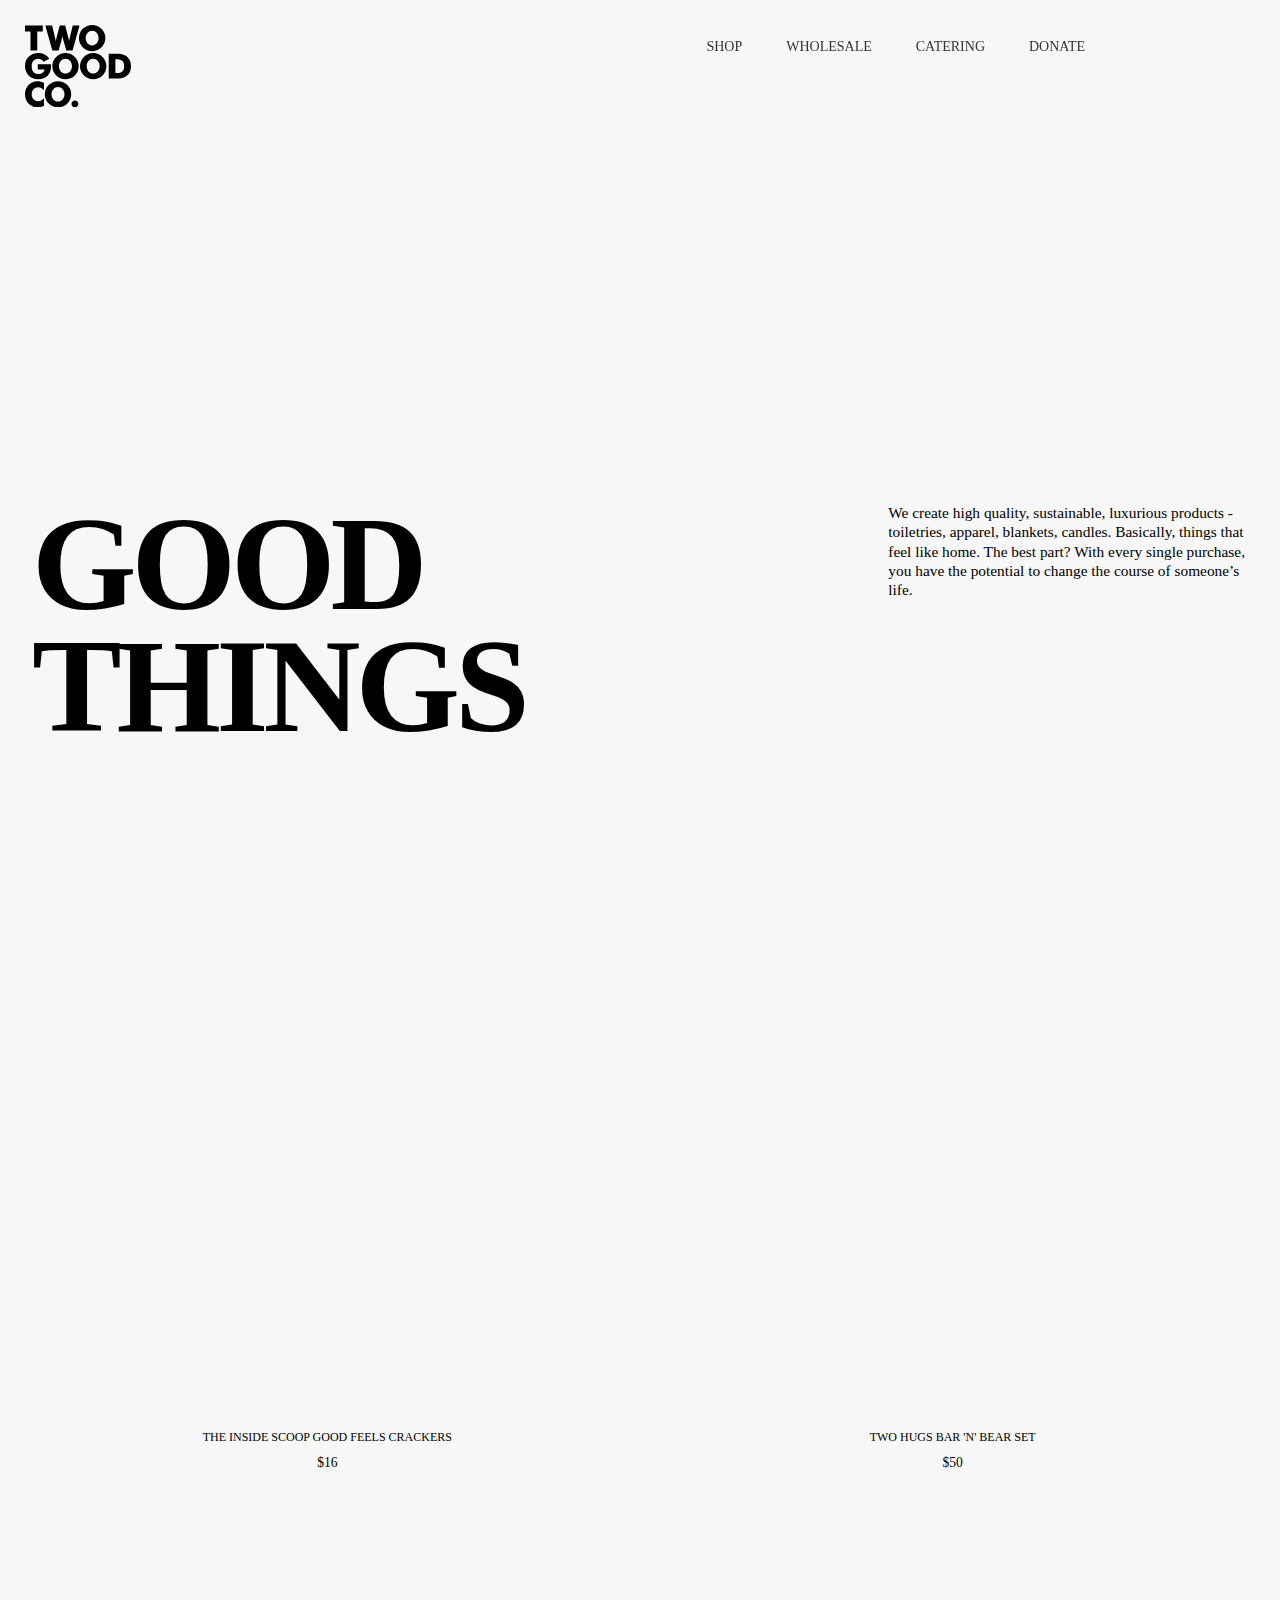
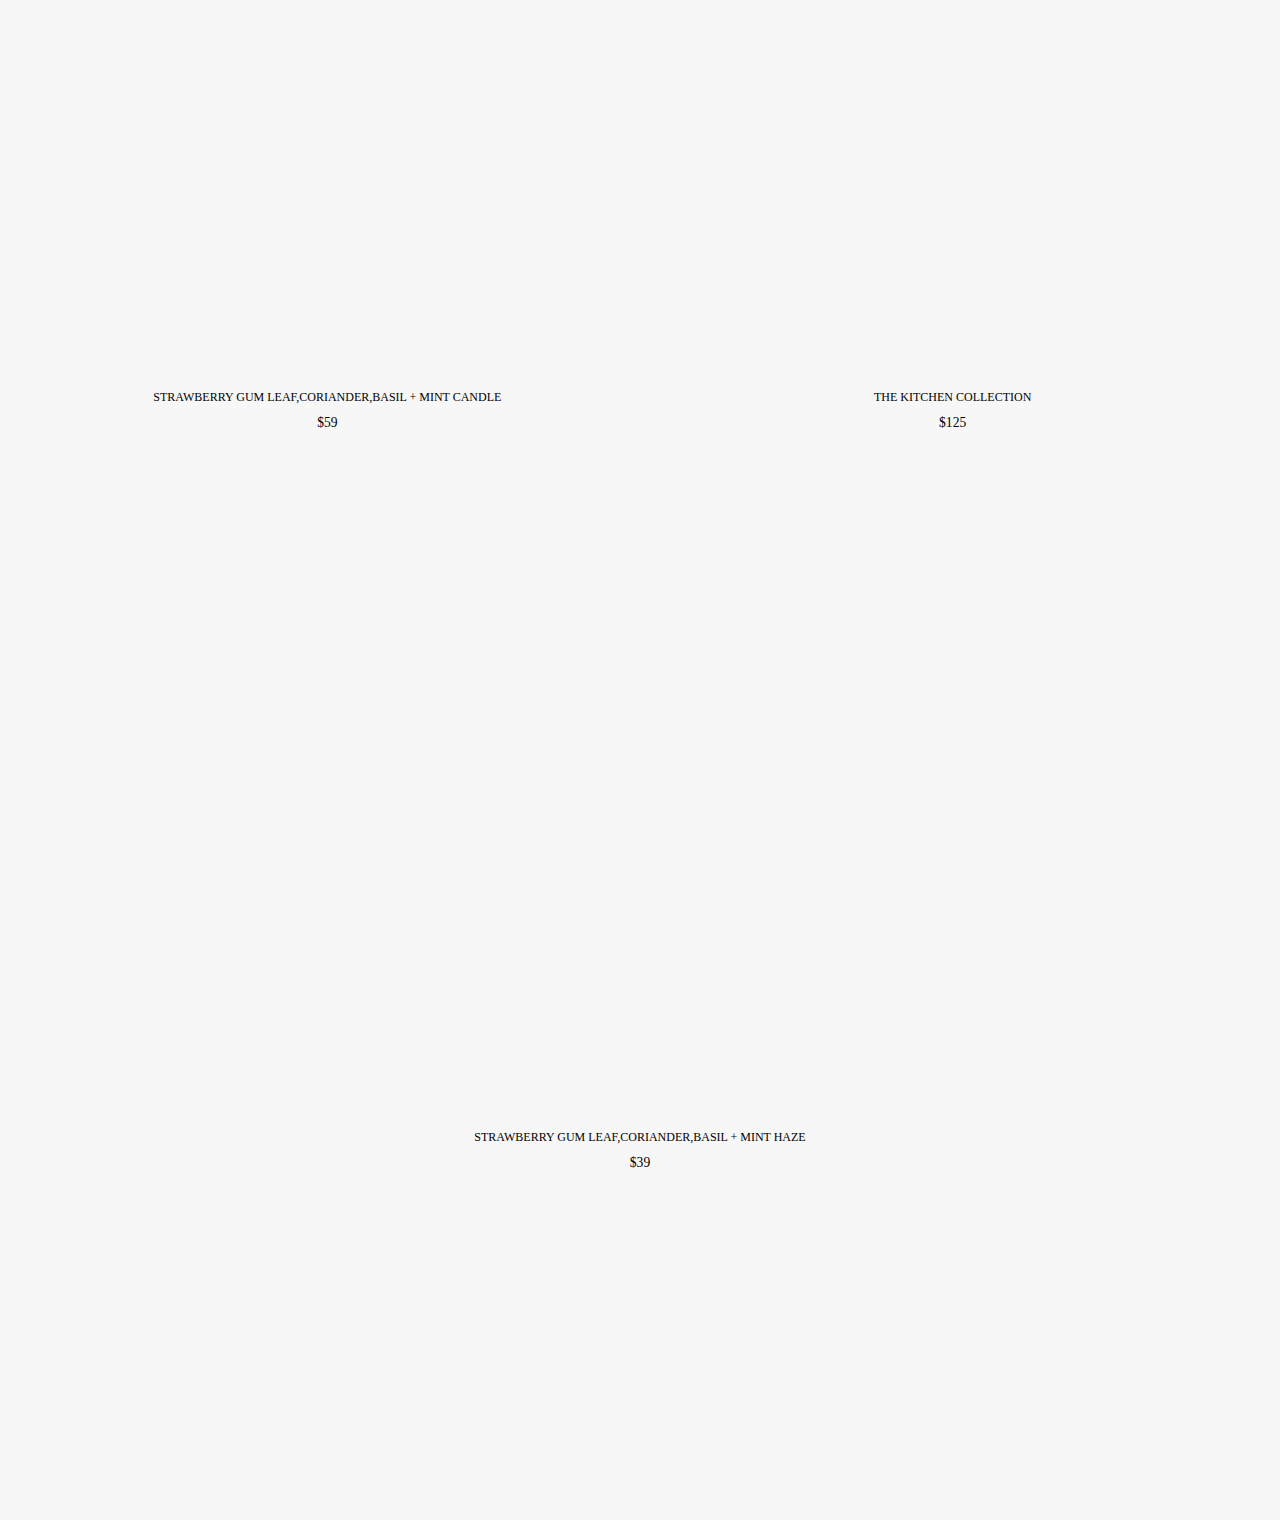
==== shop.html @ e14bdd0f "Started page shop, added page2-1,page2-2" ====
<!DOCTYPE html>
<html lang="en">
<head>
    <meta charset="UTF-8">
    <meta name="viewport" content="width=device-width, initial-scale=1.0">
    <title>Shop</title>
    <link rel="shortcut icon" href="https://sydneylawgroup.com.au/wp-content/uploads/2021/03/twogoodlogo-dark-300x300.png" type="image/x-icon">
    <link rel="stylesheet" href="https://cdn.jsdelivr.net/npm/locomotive-scroll@3.5.4/dist/locomotive-scroll.css">
    <link href="https://cdn.jsdelivr.net/npm/remixicon@4.3.0/fonts/remixicon.css" rel="stylesheet"/>
    <link rel="stylesheet" href="shop.css">
</head>
<body>
    <div id="nav">
        <div id="nav-part1">
          <svg id="twogood" width="106" height="83" viewBox="0 0 106 83" fill="none" xmlns="http://www.w3.org/2000/svg"
          style="transform: translate(0px, 0px);">
          <g clip-path="url(#clip0_2228_162)">
              <path d="M5.50062 6.4473H0V0.557617H17.7807V6.4473H12.2464V25.4842H5.50062V6.4473Z"
                  fill="currentColor">
              </path>
              <path
                  d="M43.2791 12.4126C43.8662 14.6434 44.027 15.8982 44.0756 16.0715C44.386 14.504 44.629 13.2831 44.8235 12.4126L47.7402 0.56543H54.5571L47.5682 25.492H41.3047L38.2609 14.8582C38.0889 14.2327 37.8122 13.1173 37.4307 11.512C37.1204 12.8008 36.8773 13.9161 36.6006 14.8582L33.6091 25.492H27.3307L20.3418 0.56543H27.1549L29.9931 12.488C30.3035 13.7428 30.5466 14.9976 30.741 16.2185C30.9803 14.9298 31.2944 13.675 31.6048 12.488L34.7309 0.56543H40.1642L43.2791 12.4126Z"
                  fill="currentColor"></path>
              <path
                  d="M76.5219 22.3113C74.173 24.6188 71.066 25.9784 67.7892 26.1326C64.5124 26.2867 61.2932 25.2248 58.7412 23.1478C57.3228 22.0067 56.1618 20.5745 55.3351 18.9463C54.5085 17.3181 54.0353 15.5313 53.9468 13.7045C53.8584 11.8778 54.1568 10.053 54.8223 8.35149C55.4877 6.64996 56.5049 5.11064 57.8063 3.83585C60.3099 1.37646 63.6678 0 67.1641 0C70.6604 0 74.0184 1.37646 76.5219 3.83585C77.7366 5.04162 78.7013 6.47878 79.3597 8.06372C80.0181 9.64865 80.3572 11.3497 80.3572 13.0679C80.3572 14.7861 80.0181 16.4872 79.3597 18.0721C78.7013 19.6571 77.7366 21.0942 76.5219 22.3V22.3113ZM73.6164 13.0604C73.6164 9.01712 70.9166 5.73879 67.1473 5.73879C63.378 5.73879 60.6782 8.98321 60.6782 13.0604C60.6782 17.1376 63.2023 20.382 67.1473 20.382C70.9876 20.382 73.6164 17.1413 73.6164 13.0604Z"
                  fill="currentColor"></path>
              <path
                  d="M12.8 39.1893H26.0486C26.086 39.7131 26.086 40.203 26.086 40.6966C26.086 49.3069 21.2436 54.1905 13.2151 54.1905C9.27008 54.1905 6.19257 53.0374 3.70215 50.4939C1.3102 47.9834 -0.0176051 44.6329 0.000176313 41.1525C0.000176313 33.586 5.60923 28.1108 13.2151 28.1108C18.024 28.1108 21.797 30.0665 24.3547 33.8649L18.5101 36.6872C17.1265 34.7692 15.3952 33.831 13.2151 33.831C9.27008 33.831 6.71235 36.6194 6.71235 41.4314C6.71235 46.2434 9.23643 49.0658 13.2151 49.0658C16.7114 49.0658 19.1645 47.1138 19.5122 44.4271H12.7814L12.8 39.1893Z"
                  fill="currentColor"></path>
              <path
                  d="M49.8502 50.4146C47.3392 52.8731 43.9766 54.249 40.4756 54.2506C37.4173 54.2246 34.4566 53.1629 32.0695 51.2361C30.6511 50.0946 29.49 48.662 28.6633 47.0335C27.8366 45.405 27.3634 43.6179 27.275 41.7909C27.1865 39.9638 27.485 38.1388 28.1504 36.4369C28.8159 34.7351 29.8332 33.1954 31.1347 31.9203C33.6382 29.4609 36.9961 28.0845 40.4924 28.0845C43.9887 28.0845 47.3467 29.4609 49.8502 31.9203C51.0649 33.1261 52.0296 34.5632 52.688 36.1482C53.3465 37.7331 53.6855 39.4342 53.6855 41.1524C53.6855 42.8706 53.3465 44.5717 52.688 46.1566C52.0296 47.7415 51.0649 49.1787 49.8502 50.3845V50.4146ZM46.9447 41.1486C46.9447 37.1054 44.2486 33.827 40.4756 33.827C36.7026 33.827 34.0065 37.0677 34.0065 41.1486C34.0065 45.2296 36.5306 48.4702 40.4756 48.4702C44.316 48.4702 46.9447 45.2258 46.9447 41.1486Z"
                  fill="currentColor"></path>
              <path
                  d="M77.5629 50.4146C75.0506 52.871 71.6888 54.2466 68.1883 54.2506C65.129 54.224 62.1672 53.1624 59.7784 51.2361C58.3608 50.094 57.2004 48.6611 56.3745 47.0324C55.5485 45.4038 55.0758 43.6168 54.9877 41.7899C54.8997 39.9631 55.1983 38.1383 55.8637 36.4366C56.5292 34.735 57.5462 33.1955 58.8473 31.9203C61.3509 29.4609 64.7088 28.0845 68.2051 28.0845C71.7014 28.0845 75.0594 29.4609 77.5629 31.9203C78.7776 33.1261 79.7423 34.5632 80.4007 36.1482C81.0591 37.7331 81.3982 39.4342 81.3982 41.1524C81.3982 42.8706 81.0591 44.5717 80.4007 46.1566C79.7423 47.7415 78.7776 49.1787 77.5629 50.3845V50.4146ZM74.6574 41.1486C74.6574 37.1054 71.9576 33.827 68.1883 33.827C64.419 33.827 61.7192 37.0677 61.7192 41.1486C61.7192 45.2296 64.2433 48.4702 68.1883 48.4702C72.0286 48.4702 74.6574 45.2258 74.6574 41.1486Z"
                  fill="currentColor"></path>
              <path
                  d="M83.7168 28.6606H89.6699C94.2693 28.6606 97.9713 28.7322 101.225 31.0346C104.336 33.2277 105.996 36.6869 105.996 41.1447C105.996 45.6024 104.336 49.0202 101.225 51.2547C98.1134 53.4893 94.718 53.5872 90.601 53.5872H83.7168V28.6606ZM91.5358 48.0103C96.6924 48.0103 99.1492 46.0245 99.1492 41.1447C99.1492 36.1933 96.6214 34.2413 91.5358 34.2413H90.3953V48.0103H91.5358Z"
                  fill="currentColor"></path>
              <path
                  d="M18.9586 65.171C17.16 63.1474 15.4287 62.1564 13.2486 62.1564C9.34095 62.1564 6.74583 65.171 6.74583 69.3725C6.74583 73.2085 9.3073 76.3097 13.2486 76.3097C15.4287 76.3097 17.16 75.3338 18.9586 73.2952V80.7524C16.9763 81.7756 14.784 82.3175 12.5568 82.3351C5.25756 82.3351 0 76.777 0 69.2481C0 61.7193 5.25756 56.1763 12.5568 56.1763C14.7828 56.1891 16.975 56.7259 18.9586 57.7438V65.171Z"
                  fill="currentColor"></path>
              <path
                  d="M42.4125 78.5214C40.0636 80.8289 36.9566 82.1885 33.6798 82.3426C30.403 82.4968 27.1838 81.4349 24.6318 79.3579C23.2135 78.2168 22.0524 76.7846 21.2258 75.1564C20.3991 73.5282 19.9259 71.7413 19.8375 69.9146C19.749 68.0879 20.0475 66.2631 20.7129 64.5616C21.3783 62.86 22.3956 61.3207 23.697 60.0459C26.1996 57.5922 29.5536 56.2192 33.0454 56.2192C36.5372 56.2192 39.8912 57.5922 42.3938 60.0459C43.6085 61.2517 44.5732 62.6889 45.2316 64.2738C45.8901 65.8587 46.2291 67.5598 46.2291 69.278C46.2291 70.9962 45.8901 72.6973 45.2316 74.2822C44.5732 75.8671 43.6085 77.3043 42.3938 78.5101L42.4125 78.5214ZM39.4883 69.2704C39.4883 65.2272 36.7922 61.9489 33.0192 61.9489C29.2462 61.9489 26.5501 65.1933 26.5501 69.2704C26.5501 73.3476 29.0742 76.5921 33.0192 76.5921C36.8596 76.5921 39.4883 73.3514 39.4883 69.2704Z"
                  fill="currentColor"></path>
              <path
                  d="M49.8936 75.4543C50.5724 75.4475 51.238 75.6443 51.8057 76.0194C52.3733 76.3946 52.8176 76.9313 53.082 77.5614C53.3464 78.1915 53.4191 78.8865 53.2908 79.5583C53.1624 80.2301 52.8389 80.8483 52.3612 81.3344C51.8835 81.8205 51.2733 82.1526 50.608 82.2886C49.9426 82.4246 49.2522 82.3582 48.6244 82.098C47.9965 81.8378 47.4596 81.3954 47.0817 80.8271C46.7038 80.2587 46.502 79.59 46.502 78.9059C46.498 77.9951 46.853 77.12 47.4889 76.4728C48.1249 75.8256 48.9898 75.4593 49.8936 75.4543Z"
                  fill="currentColor"></path>
          </g>
          <defs>
              <clipPath id="clip0_2228_162">
                  <rect width="106" height="82.3538" fill="white"></rect>
              </clipPath>
          </defs>
          </svg>
          <svg id="twogoodlogo" width="62" height="63" viewBox="0 0 62 63" fill="none" xmlns="http://www.w3.org/2000/svg"
                      class="go1438215768" style="transform: translate(0px, 0px);">
                      <path
                          d="M46.8316 0C42.9105 0 39.1501 1.59236 36.3775 4.42677C33.605 7.26119 32.0474 11.1055 32.0474 15.114C32.0474 19.1224 33.605 22.9667 36.3775 25.8011C39.1501 28.6355 42.9105 30.2279 46.8316 30.2279C50.7526 30.2279 54.513 28.6355 57.2856 25.8011C60.0582 22.9667 61.6158 19.1224 61.6158 15.114C61.6158 11.1055 60.0582 7.26119 57.2856 4.42677C54.513 1.59236 50.7526 0 46.8316 0Z"
                          fill="currentColor"></path>
                      <path
                          d="M14.793 0C10.872 0 7.11154 1.59236 4.33897 4.42677C1.56639 7.26119 0.00878906 11.1055 0.00878906 15.114C0.00878906 19.1224 1.56639 22.9667 4.33897 25.8011C7.11154 28.6355 10.872 30.2279 14.793 30.2279C18.714 30.2279 22.4744 28.6355 25.247 25.8011C28.0196 22.9667 29.5772 19.1224 29.5772 15.114C29.5772 11.1055 28.0196 7.26119 25.247 4.42677C22.4744 1.59236 18.714 0 14.793 0Z"
                          fill="currentColor"></path>
                      <path d="M36.9805 32.7422L32.0366 37.7963L56.6819 62.9913L61.6258 57.9372L36.9805 32.7422Z"
                          fill="currentColor"></path>
                      <path d="M56.6836 32.7485L32.0383 57.9435L36.9822 62.9976L61.6275 37.8026L56.6836 32.7485Z"
                          fill="currentColor"></path>
                      <path d="M4.94386 32.7464L0 37.8005L24.6453 62.9955L29.5892 57.9414L4.94386 32.7464Z"
                          fill="currentColor"></path>
                      <path d="M24.647 32.7527L0.00170898 57.9477L4.94557 63.0018L29.5909 37.8068L24.647 32.7527Z"
                          fill="currentColor"></path>
                  </svg>
        </div>
        <div id="nav-part2">
          <div id="links">
            <a href="shop.html">Shop</a>
            <a href="#">Wholesale</a>
            <a href="#">Catering</a>
            <a href="#">Donate</a>
          </div>
          <div id="icons">
            <i class="ri-menu-fill"></i>
            <i class="ri-shopping-cart-2-line"></i>
          </div>
        </div>
      </div>
      <div id="cursor"></div>

      <div id="main2">
        <div id="page2-1" class="container">
            <div class="left-column">
            <h1>Good</h1>
            <h1>Things</h1>
            </div>
            <div class="right-column">
            <p>We create high quality, sustainable, luxurious products - toiletries, apparel, blankets, candles. Basically, things that feel like home. The best part? With every single purchase, you have the potential to change the course of someone’s life.</p>
            </div>
        </div>

      <div id="page2-2">
        <div class="child" id="child4">
            <img src="https://cdn.sanity.io/images/w8f1ak3c/production/ee658cdd0e3a23d7c6ec86001a9e098934c1109e-5000x5000.png/66.png?w=1024&h=1024&auto=format" alt="">
            <div class="details-prod">
                <h3>THE INSIDE SCOOP GOOD FEELS CRACKERS</h3>
                <span>$16</span>
            </div>
         </div>
        <div class="child" id="child5">
            <img src="https://cdn.sanity.io/images/w8f1ak3c/production/98a17ca570614f20c517689729350faf6afcfab6-5000x5000.png/63.png?w=1024&h=1024&auto=format" alt="">
            <div class="details-prod">
                <h3>TWO HUGS BAR 'N' BEAR SET</h3>
                <span>$50</span>
            </div>
         </div>
        <div class="child" id="child6">
          <div class="details-prod">
            <img src="https://cdn.sanity.io/images/w8f1ak3c/production/ff38add7e1688478b9265cc2f1c252db0ff61158-5000x5000.png/68.png?w=640&h=640&auto=format" alt="">
            <h3>STRAWBERRY GUM LEAF,CORIANDER,BASIL + MINT CANDLE</h3>
            <span>$59</span>
            </div>
         </div>
        <div class="child" id="child7">
            <div class="details-prod">
              <img src="https://cdn.sanity.io/images/w8f1ak3c/production/c76c006521438255eb775b097be04aaf06847f07-5000x5000.png/74.png?w=640&h=640&auto=format" alt="">
              <h3>THE KITCHEN COLLECTION</h3>
              <span>$125</span>
            </div>
         </div>
        <div class="child" id="child8">
            <div class="details-prod">
                <img src="https://cdn.sanity.io/images/w8f1ak3c/production/28aafe019efedccf41fa31d5ffb7880ef4c87a0a-5000x5000.png/70.png?w=640&h=640&auto=format" alt="">
                <h3>STRAWBERRY GUM LEAF,CORIANDER,BASIL + MINT HAZE</h3>
                <span>$39</span>
            </div>
        </div>
        
    </div>

    <script src="script.js"></script>
</body>
</html>
---- shop.css ----
* {
    margin: 0;
    padding: 0;
    box-sizing: border-box;
    font-family: 'Gilroy';
}
*::selection{
    color: #fff;
    background-color: black;
}
html, body{
    height: 100%;
    width: 100%;
}

body{
    background-color: #F7F7F7;
}

#nav{
    /*height: 90px;*/
    width: 100%;
    /*background-color: burlywood;*/
    position: fixed;
    z-index: 99;
    display: flex;
    align-items: flex-start;
    justify-content: space-between;
    padding: 25px;
}

#nav #nav-part2{
    display: flex;
    align-items: center;
    justify-content: center;
    gap: 40px;
}

#links{
    padding: 10px;
}

#nav-part1{
    /*background-color: red;*/
    height: 82px;
    overflow: hidden;
}

#nav-part1 svg{
    display: block;
}

#nav-part2 #links a{
    text-transform: uppercase;
    text-decoration: none;
    color: #333;
    font-weight: 500;
    font-size: 14px;
    margin: 0px 20px;
}

#icons{
    padding: 10px;
    border-radius: 50px;
    background-color: #F7F7F7;
}
#nav-part2 #icons i{
    font-size: 18px;
    margin: 0px 20px;
    font-weight: 100;
}
#cursor{
    height: 150px;
    width: 150px;
    background-color: whitesmoke;
    border-radius: 50%;
    position: fixed;
    transform: translate(-50%, -50%) scale(0);
    z-index: 1;
}



#page2-1{
    min-height: 100vh;
    position: relative;
    width: 100%;
    padding: 0 1.5vw;
    padding-top: 55.9vh;
    padding-bottom: 1vw;
    overflow: visible;
    opacity: 1;
    display: flex;
    justify-content: space-between;
    align-items: flex-start;


}


.left-column {
    display: flex;
    flex-direction: column;         /* Stack h1 tags vertically */
    width: 70%;                     /* Takes 40% of the container's width */
}



.left-column h1{
    font-size: 10.5vw;
    text-transform: uppercase;
    font-family: futura;
    line-height: 9.5vw;
    text-align: left;
    letter-spacing: -5px;
    margin-left: 1vw;
}

.right-column {
    width: 30%;                     /* Takes 50% of the container's width */
    text-align: left;               /* Aligns text within the right column */
}

.right-column p{
    text-align: left;
    font-size: 1.2vw;
    flex-direction: column;
    line-height: 1.5vw;
}

 /*#page2-1 p{
    text-align: right;
    font-family: futura;
    font-size: 1.3vw;
    margin-left: 5px;
    margin-bottom: 40px;
    width: 100%;
    display: flex;
    flex-direction: row;
}
    */

#page2-2{
    min-height: 200vh;
    width: 100%;
    background-color: #F7F7F7;
    position: relative;
    display: flex;
    align-items: center;
    justify-content: space-evenly;
    flex-wrap: wrap;
    text-align: center;
    margin-bottom: 50px;
}




.child{
    height: 80vh;
    width: 45vw;
    margin: 10px;
    text-align: center;
    /*background-color: red;*/
    /*border:  2px solid #000;*/
    position: relative;
    display: flex;
    flex-direction: column;
    align-items: center;
    justify-content: center;
    overflow: visible;
    z-index: 0; /* Ensure child elements don't overlap the cursor */

}


.child img{
    max-width: 100%;
    height: 50%;
    object-fit: contain;
    z-index: 1;
}

.child .details-prod{
    display: flex;
    flex-direction: column;
    justify-content: center;
    align-items: center;
}

.details-prod h3{
    font-size: 12px;
    font-weight: 100;
}

.details-prod span{
    display: flex;
    flex-direction: column;
    justify-content: center;
    align-items: center;
    font-size: 13.6px;
    margin-top: 10px;
}
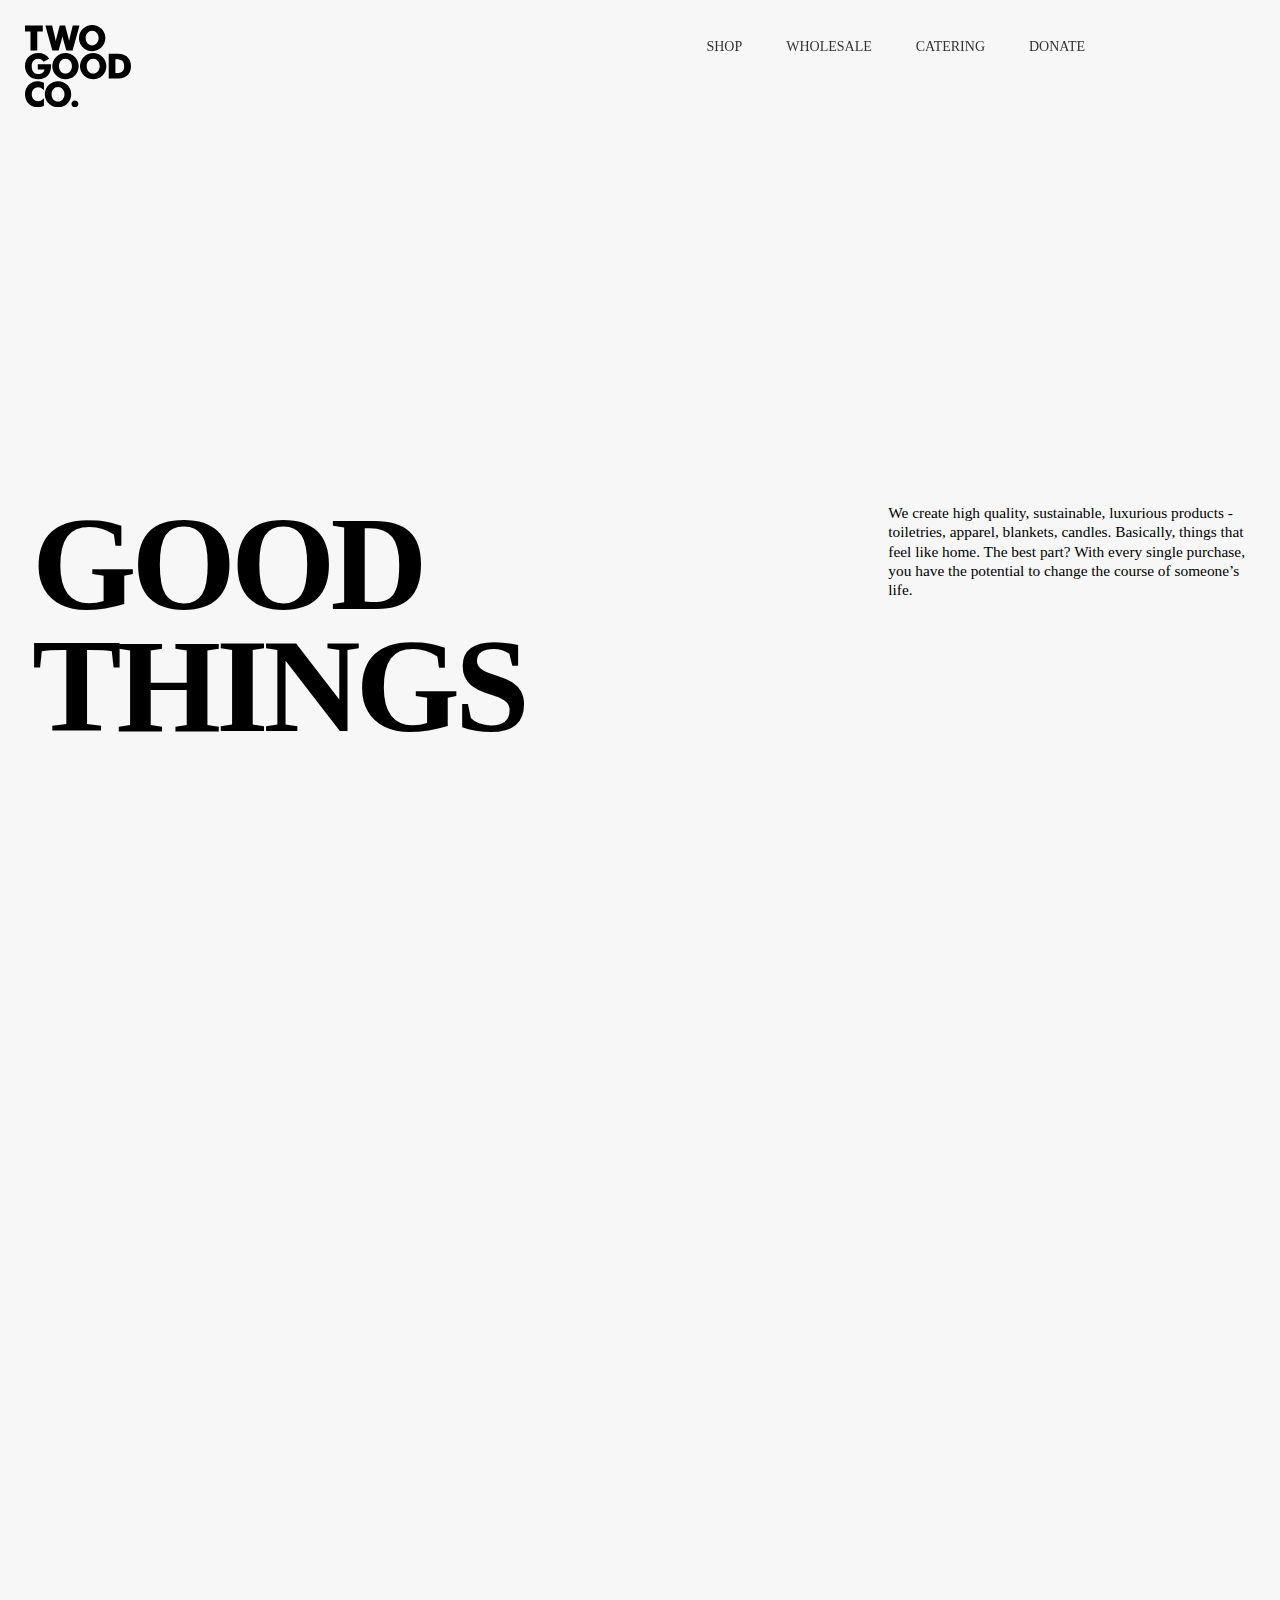
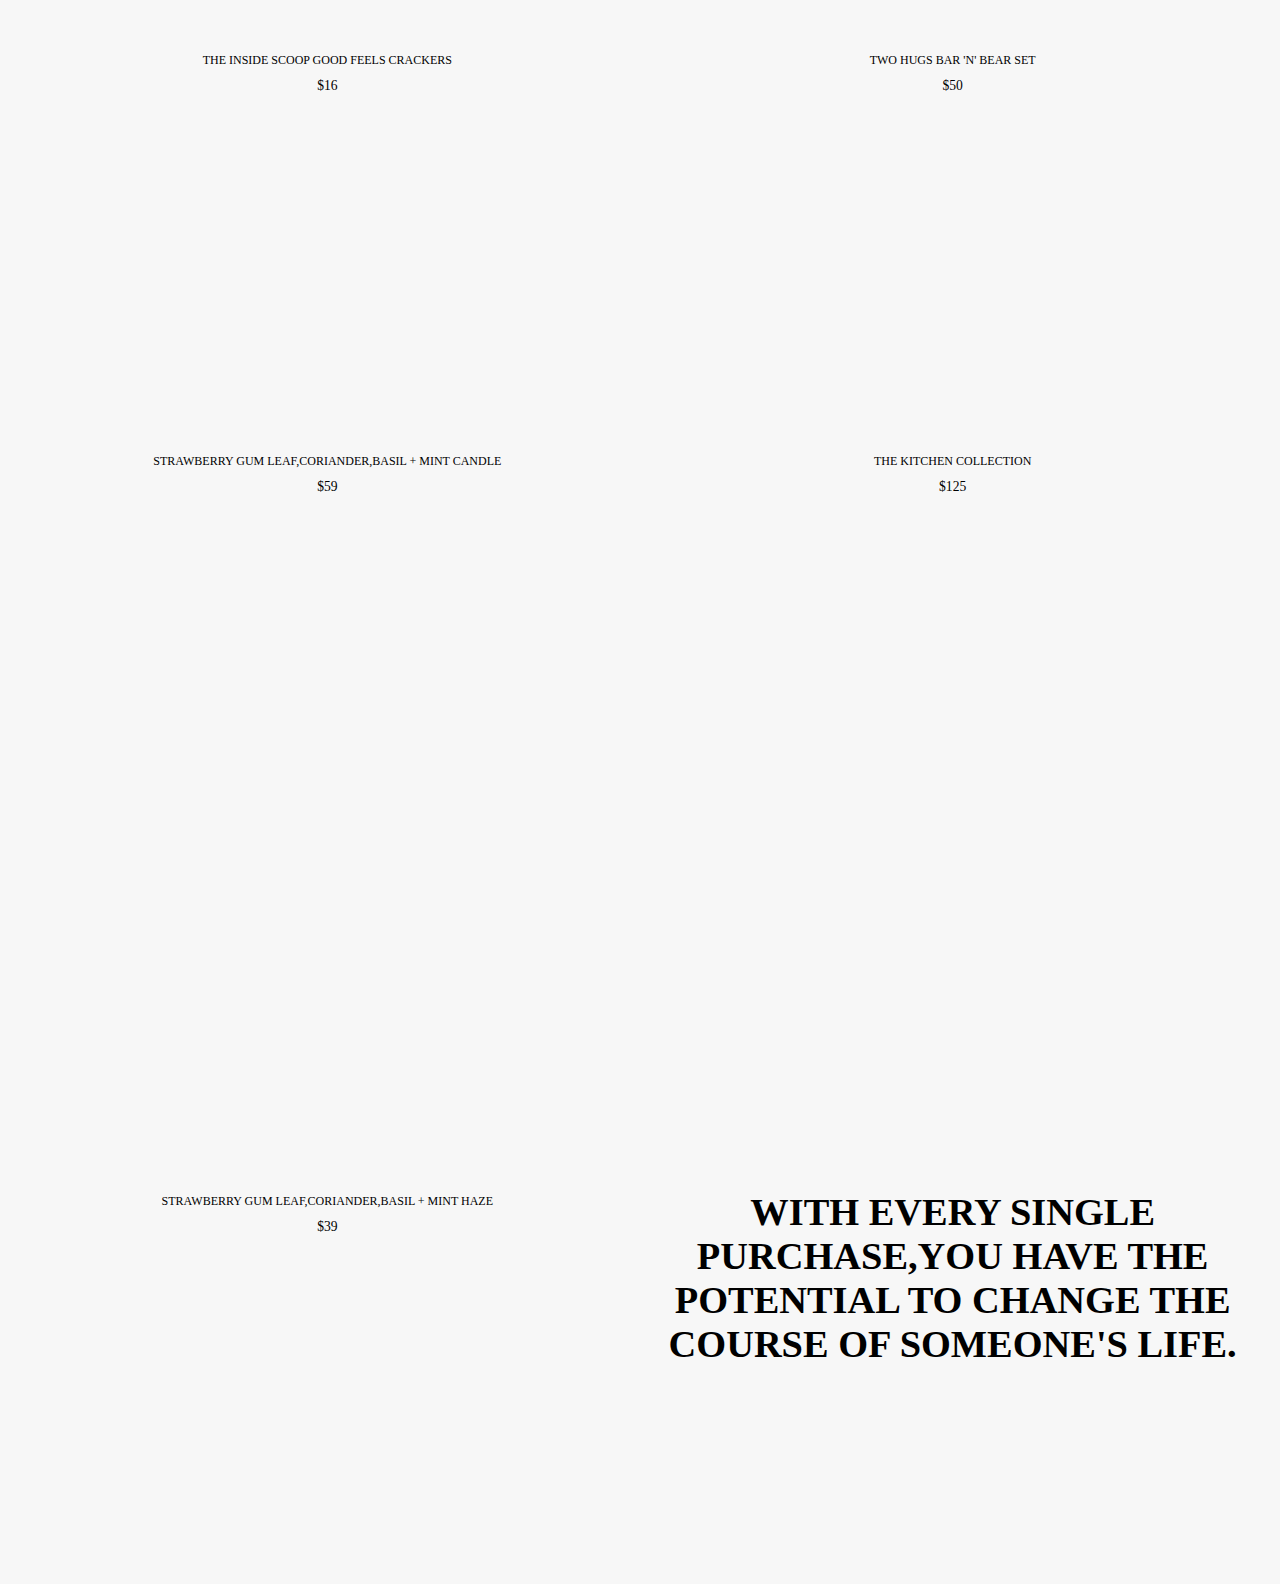
==== commit a71549d1: "Font for mobile device" ====
--- a/shop.html
+++ b/shop.html
@@ -85,8 +85,8 @@
       </div>
       <div id="cursor"></div>
 
-      <div id="main2">
-        <div id="page2-1" class="container">
+      <div id="main">
+        <div id="page2-1">
             <div class="left-column">
             <h1>Good</h1>
             <h1>Things</h1>
@@ -98,43 +98,51 @@
 
       <div id="page2-2">
         <div class="child" id="child4">
-            <img src="https://cdn.sanity.io/images/w8f1ak3c/production/ee658cdd0e3a23d7c6ec86001a9e098934c1109e-5000x5000.png/66.png?w=1024&h=1024&auto=format" alt="">
+            <img src="https://cdn.sanity.io/images/w8f1ak3c/production/ee658cdd0e3a23d7c6ec86001a9e098934c1109e-5000x5000.png/66.png?w=1024&h=1024&auto=format" alt="" class="lazy-image">
             <div class="details-prod">
                 <h3>THE INSIDE SCOOP GOOD FEELS CRACKERS</h3>
                 <span>$16</span>
             </div>
          </div>
         <div class="child" id="child5">
-            <img src="https://cdn.sanity.io/images/w8f1ak3c/production/98a17ca570614f20c517689729350faf6afcfab6-5000x5000.png/63.png?w=1024&h=1024&auto=format" alt="">
+            <img src="https://cdn.sanity.io/images/w8f1ak3c/production/98a17ca570614f20c517689729350faf6afcfab6-5000x5000.png/63.png?w=1024&h=1024&auto=format" alt="" class="lazy-image">
             <div class="details-prod">
                 <h3>TWO HUGS BAR 'N' BEAR SET</h3>
                 <span>$50</span>
             </div>
          </div>
-        <div class="child" id="child6">
+        <div class="child-" id="child6">
           <div class="details-prod">
-            <img src="https://cdn.sanity.io/images/w8f1ak3c/production/ff38add7e1688478b9265cc2f1c252db0ff61158-5000x5000.png/68.png?w=640&h=640&auto=format" alt="">
+            <img src="https://cdn.sanity.io/images/w8f1ak3c/production/ff38add7e1688478b9265cc2f1c252db0ff61158-5000x5000.png/68.png?w=640&h=640&auto=format" alt="" class="lazy-image">
             <h3>STRAWBERRY GUM LEAF,CORIANDER,BASIL + MINT CANDLE</h3>
             <span>$59</span>
             </div>
          </div>
-        <div class="child" id="child7">
+        <div class="child-" id="child7">
             <div class="details-prod">
-              <img src="https://cdn.sanity.io/images/w8f1ak3c/production/c76c006521438255eb775b097be04aaf06847f07-5000x5000.png/74.png?w=640&h=640&auto=format" alt="">
+              <img src="https://cdn.sanity.io/images/w8f1ak3c/production/c76c006521438255eb775b097be04aaf06847f07-5000x5000.png/74.png?w=640&h=640&auto=format" alt="" class="lazy-image">
               <h3>THE KITCHEN COLLECTION</h3>
               <span>$125</span>
             </div>
          </div>
-        <div class="child" id="child8">
+        <div class="child-" id="child8">
             <div class="details-prod">
-                <img src="https://cdn.sanity.io/images/w8f1ak3c/production/28aafe019efedccf41fa31d5ffb7880ef4c87a0a-5000x5000.png/70.png?w=640&h=640&auto=format" alt="">
+                <img src="https://cdn.sanity.io/images/w8f1ak3c/production/28aafe019efedccf41fa31d5ffb7880ef4c87a0a-5000x5000.png/70.png?w=640&h=640&auto=format" alt="" class="lazy-image">
                 <h3>STRAWBERRY GUM LEAF,CORIANDER,BASIL + MINT HAZE</h3>
                 <span>$39</span>
             </div>
         </div>
-        
+        <div class="child-">
+            <p id="text1">WITH EVERY SINGLE PURCHASE,YOU HAVE THE POTENTIAL TO CHANGE THE COURSE OF SOMEONE'S LIFE.</p>
+        </div>
     </div>
 
-    <script src="script.js"></script>
+
+    
+    
+    <script src="https://cdn.jsdelivr.net/npm/locomotive-scroll@3.5.4/dist/locomotive-scroll.js"></script>
+    <script src="https://cdnjs.cloudflare.com/ajax/libs/gsap/3.12.5/gsap.min.js" integrity="sha512-7eHRwcbYkK4d9g/6tD/mhkf++eoTHwpNM9woBxtPUBWm67zeAfFC+HrdoE2GanKeocly/VxeLvIqwvCdk7qScg==" crossorigin="anonymous" referrerpolicy="no-referrer"></script>
+    <script src="https://cdnjs.cloudflare.com/ajax/libs/gsap/3.12.5/ScrollTrigger.min.js" integrity="sha512-onMTRKJBKz8M1TnqqDuGBlowlH0ohFzMXYRNebz+yOcc5TQr/zAKsthzhuv0hiyUKEiQEQXEynnXCvNTOk50dg==" crossorigin="anonymous" referrerpolicy="no-referrer"></script>
+    <script src="shop.js"></script>
 </body>
 </html>--- a/shop.css
+++ b/shop.css
@@ -93,6 +93,7 @@
     display: flex;
     justify-content: space-between;
     align-items: flex-start;
+    margin-bottom: 5vw;
 
 
 }
@@ -176,7 +177,7 @@
 
 .child img{
     max-width: 100%;
-    height: 50%;
+    height: 100%;
     object-fit: contain;
     z-index: 1;
 }
@@ -201,3 +202,69 @@
     font-size: 13.6px;
     margin-top: 10px;
 }
+
+
+.child-{
+    height: 80vh;
+    width: 45vw;
+    margin: 10px;
+    text-align: center;
+    /*background-color: red;*/
+    /*border:  2px solid #000;*/
+    position: relative;
+    display: flex;
+    flex-direction: column;
+    align-items: center;
+    justify-content: center;
+    overflow: visible;
+    z-index: 0; /* Ensure child elements don't overlap the cursor */
+
+}
+
+
+.child- img{
+    max-width: 80%;
+    height: 80%;
+    object-fit: contain;
+    z-index: 1;
+}
+
+.child- .details-prod{
+    display: flex;
+    flex-direction: column;
+    justify-content: center;
+    align-items: center;
+}
+
+.details-prod h3{
+    font-size: 12px;
+    font-weight: 100;
+}
+
+.details-prod span{
+    display: flex;
+    flex-direction: column;
+    justify-content: center;
+    align-items: center;
+    font-size: 13.6px;
+    margin-top: 10px;
+}
+
+.child- #text1{
+    display: flex;
+    flex-direction: column;
+    text-align: center;
+    align-items: center;
+    justify-content: space-between;
+    margin-top: 10vw;
+    text-transform: uppercase;
+    font-size: 3vw;
+    font-family: futura;
+    font-weight: bold;
+}
+
+
+
+
+
+
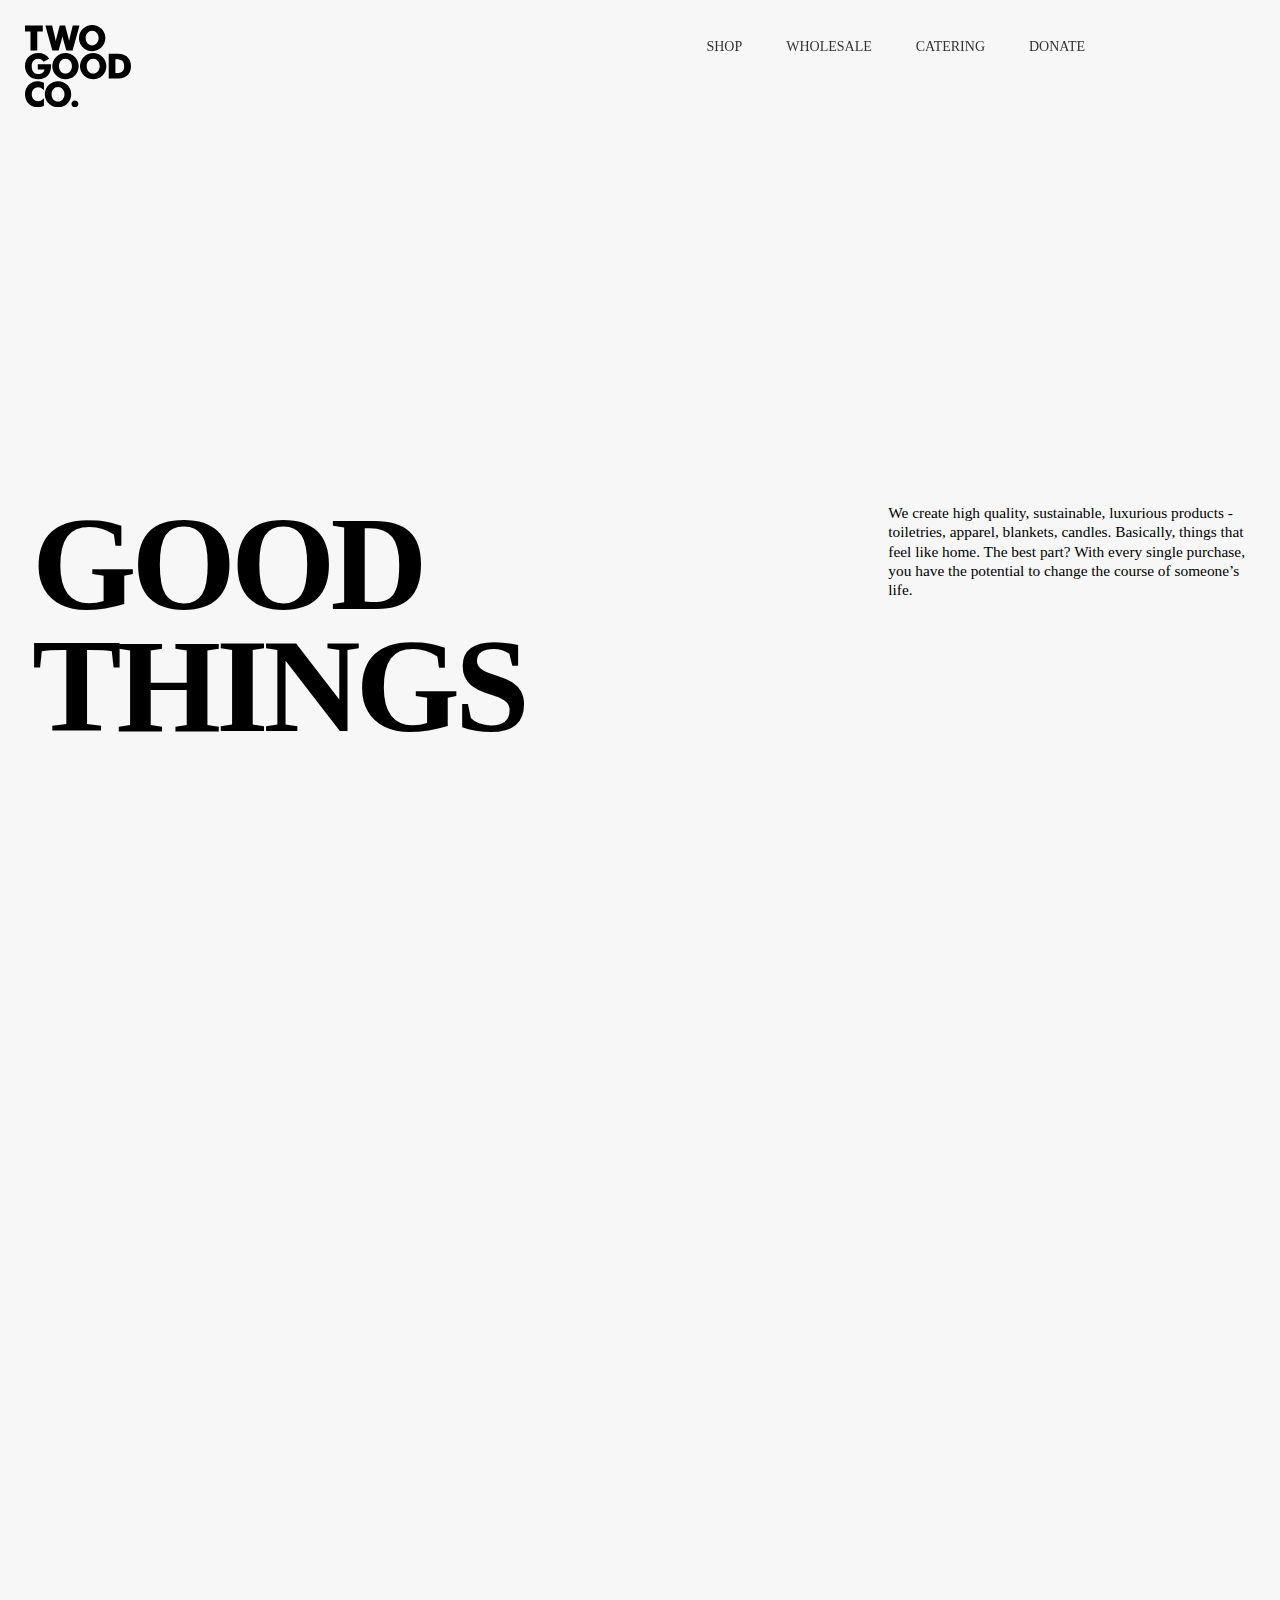
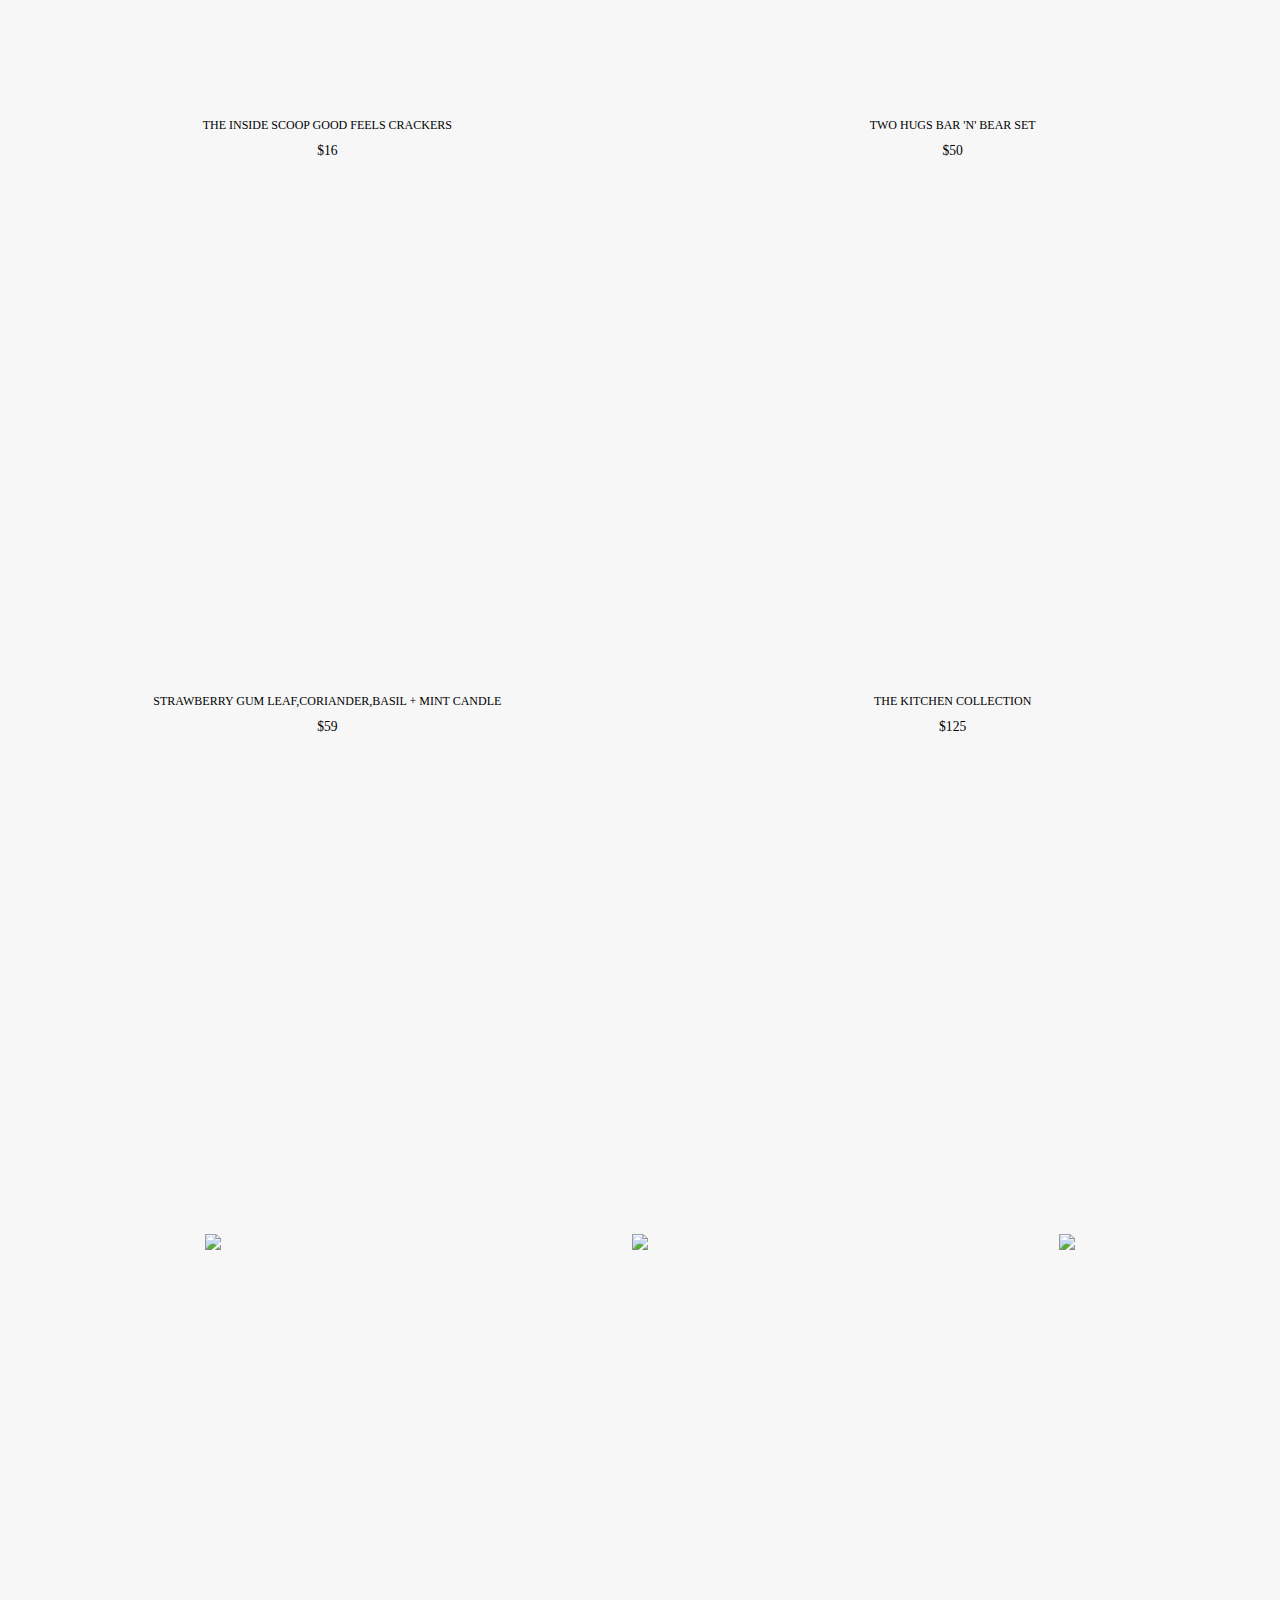
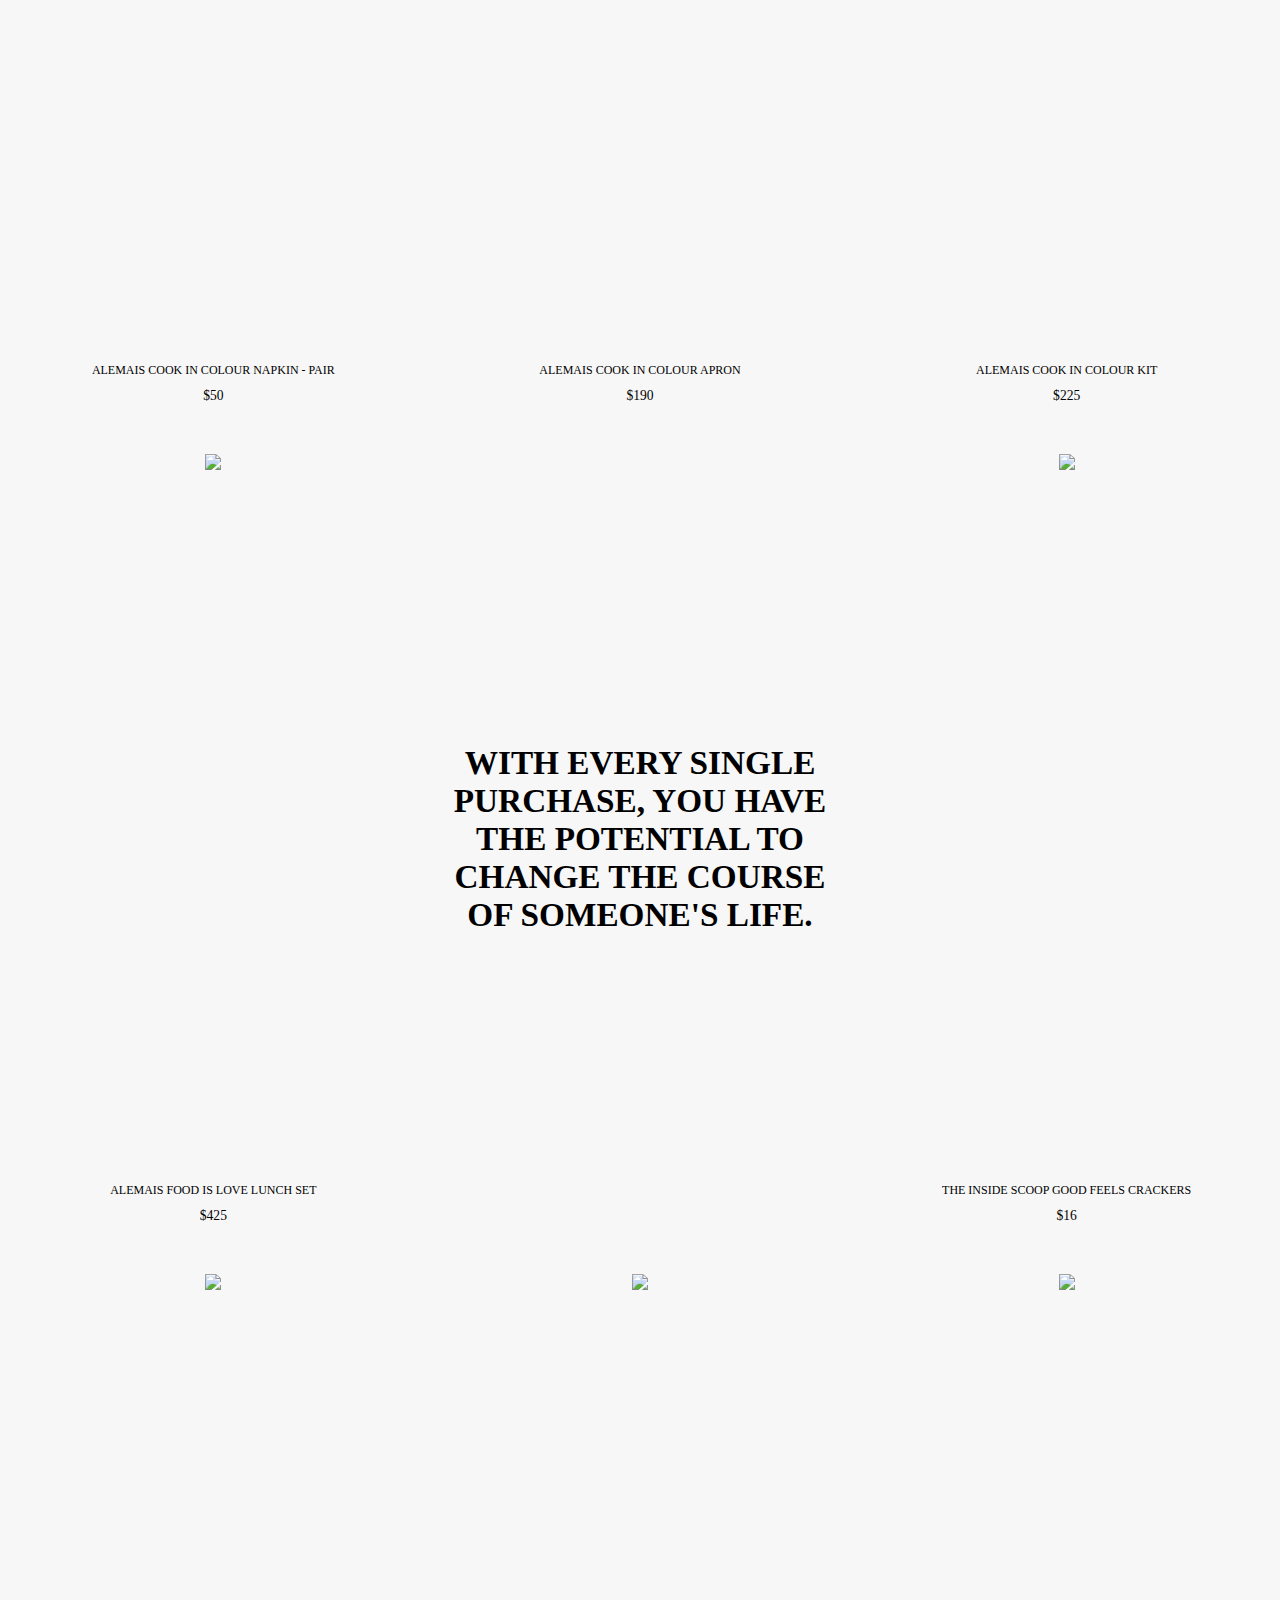
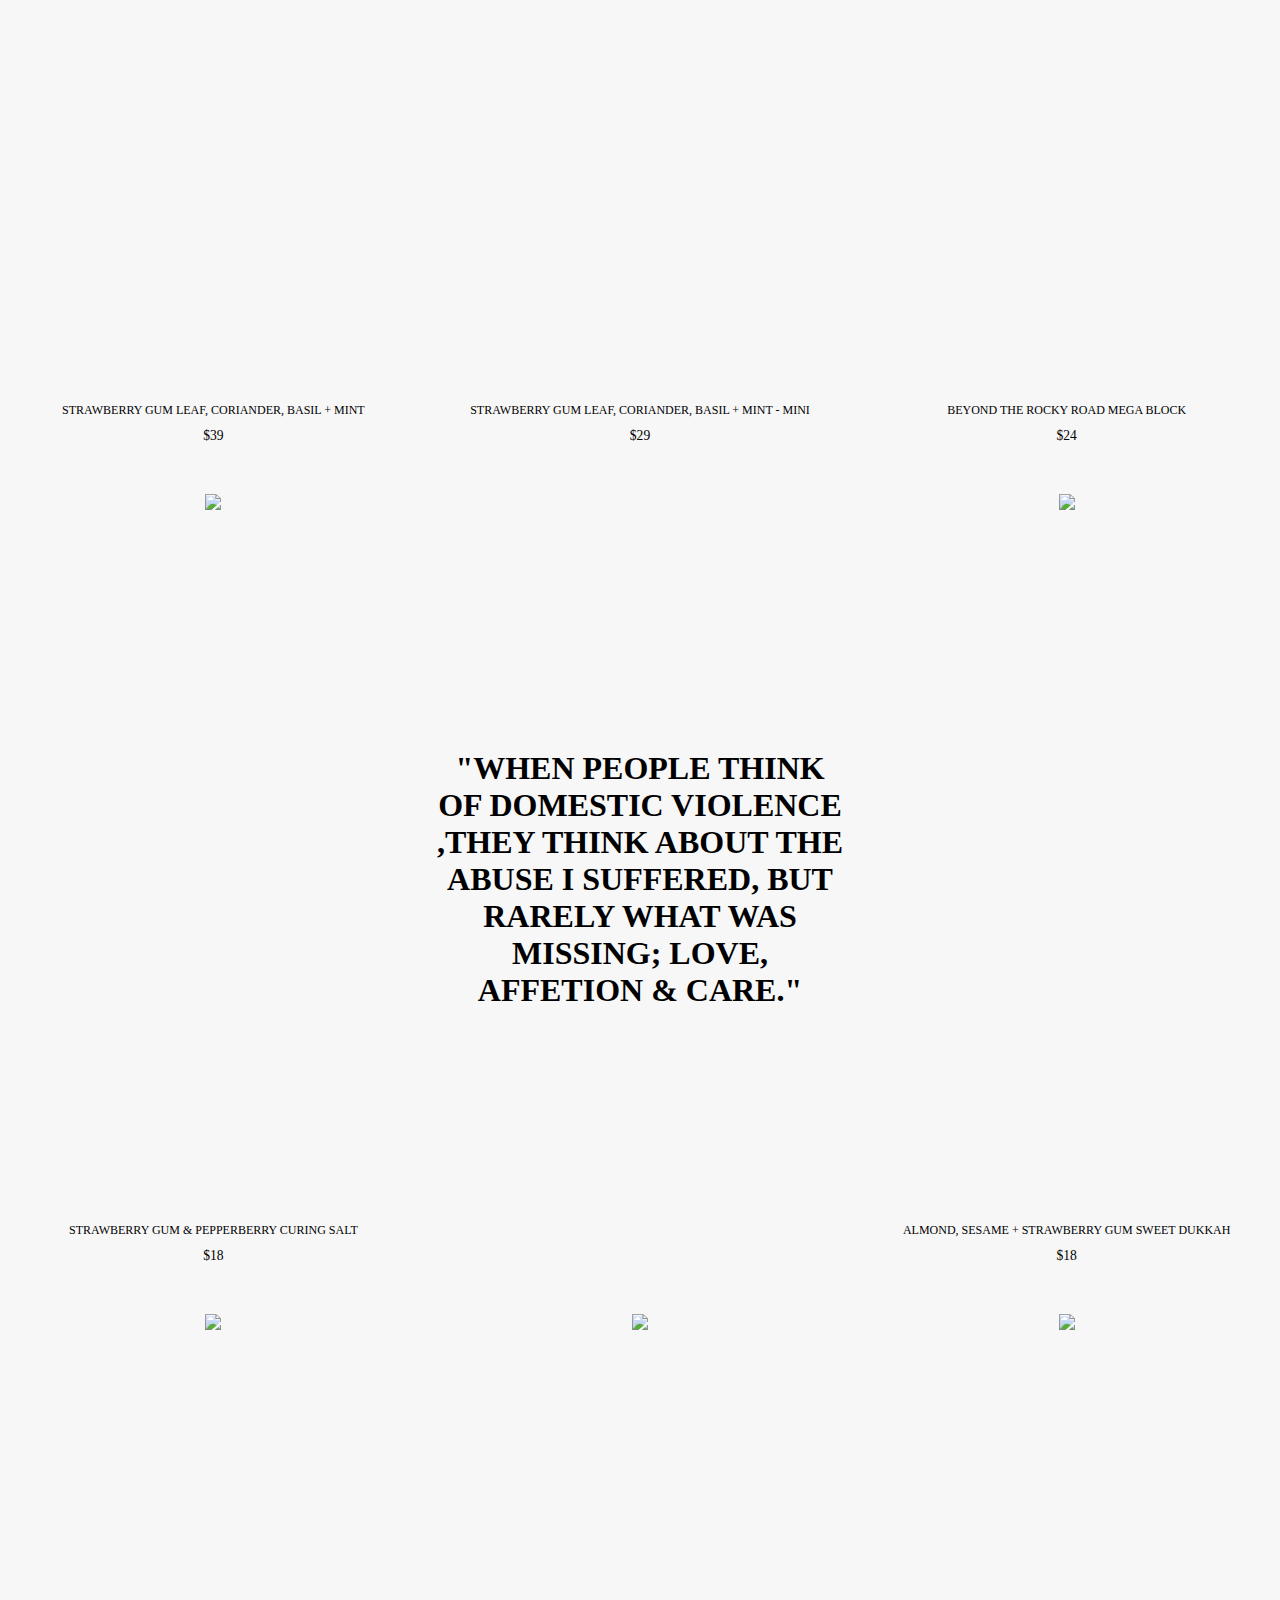
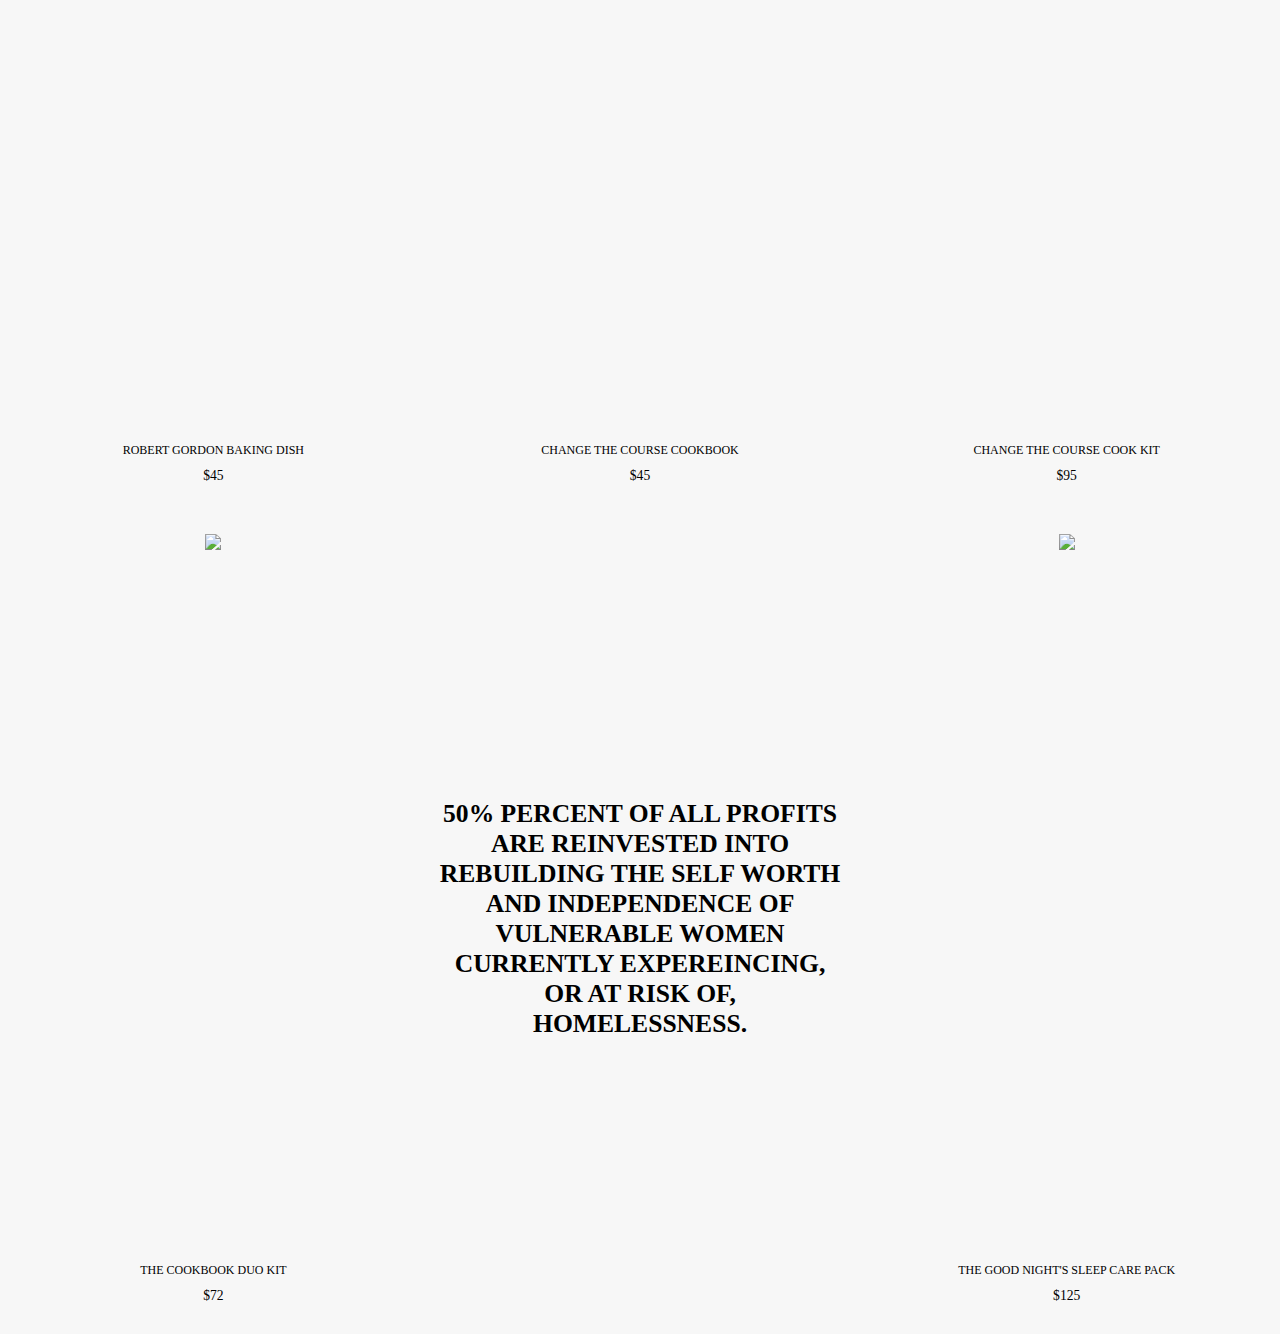
==== commit 885aa037: "Added row, row1, row2, row3 and row4" ====
--- a/shop.html
+++ b/shop.html
@@ -111,30 +111,162 @@
                 <span>$50</span>
             </div>
          </div>
-        <div class="child-" id="child6">
+        <div class="child" id="child6">
           <div class="details-prod">
             <img src="https://cdn.sanity.io/images/w8f1ak3c/production/ff38add7e1688478b9265cc2f1c252db0ff61158-5000x5000.png/68.png?w=640&h=640&auto=format" alt="" class="lazy-image">
             <h3>STRAWBERRY GUM LEAF,CORIANDER,BASIL + MINT CANDLE</h3>
             <span>$59</span>
             </div>
          </div>
-        <div class="child-" id="child7">
+        <div class="child" id="child7">
             <div class="details-prod">
               <img src="https://cdn.sanity.io/images/w8f1ak3c/production/c76c006521438255eb775b097be04aaf06847f07-5000x5000.png/74.png?w=640&h=640&auto=format" alt="" class="lazy-image">
               <h3>THE KITCHEN COLLECTION</h3>
               <span>$125</span>
             </div>
          </div>
-        <div class="child-" id="child8">
-            <div class="details-prod">
-                <img src="https://cdn.sanity.io/images/w8f1ak3c/production/28aafe019efedccf41fa31d5ffb7880ef4c87a0a-5000x5000.png/70.png?w=640&h=640&auto=format" alt="" class="lazy-image">
-                <h3>STRAWBERRY GUM LEAF,CORIANDER,BASIL + MINT HAZE</h3>
-                <span>$39</span>
-            </div>
-        </div>
-        <div class="child-">
-            <p id="text1">WITH EVERY SINGLE PURCHASE,YOU HAVE THE POTENTIAL TO CHANGE THE COURSE OF SOMEONE'S LIFE.</p>
-        </div>
+        </div>
+        <div class="row">
+            <div class="child-">
+                <img src="https://cdn.sanity.io/images/w8f1ak3c/production/03fefcdd1f2726da85cdd70177f6b87bae75b7e9-5000x5000.png/1.png?w=1024&h=1024&auto=format">
+                <div class="details-prod">
+                    <h3>ALEMAIS COOK IN COLOUR NAPKIN - PAIR</h3>
+                    <span>$50</span>
+                </div>
+            </div>
+            <div class="child-">
+                <img src="https://cdn.sanity.io/images/w8f1ak3c/production/4bb75d35e0a1dd486766939fc3a4971960327b08-5000x5000.png/3.png?w=1024&h=1024&auto=format">
+                <div class="details-prod">
+                    <h3>ALEMAIS COOK IN COLOUR APRON</h3>
+                    <span>$190</span>
+                </div>
+            </div>
+            <div class="child-">
+                <img src="https://cdn.sanity.io/images/w8f1ak3c/production/19c26dbfee7d5deee6abb8bdd25cfe6ff084611f-5000x5000.png/5.png?w=640&h=640&auto=format">
+                <div class="details-prod">
+                    <h3>ALEMAIS COOK IN COLOUR KIT</h3>
+                    <span>$225</span>
+                </div>
+            </div>
+        </div>
+
+
+        <div class="row">
+            <div class="child-">
+                <img src="https://cdn.sanity.io/images/w8f1ak3c/production/2285a9a86490345f28eff52adb8526b22c399553-5000x5000.png/6.png?w=640&h=640&auto=format">
+                <div class="details-prod">
+                    <h3>ALEMAIS FOOD IS LOVE LUNCH SET</h3>
+                    <span>$425</span>
+                </div>
+            </div>
+            <div class="child-">
+                <p id="text1">WITH EVERY SINGLE PURCHASE, YOU HAVE THE POTENTIAL TO CHANGE THE COURSE OF SOMEONE'S LIFE.</p>
+            </div>
+            <div class="child-">
+                <img src="https://cdn.sanity.io/images/w8f1ak3c/production/060212455da1c4e0fd255f0657cdabd68f535f9d-5000x5000.png/65.png?w=640&h=640&auto=format">
+                <div class="details-prod">
+                    <h3>THE INSIDE SCOOP GOOD FEELS CRACKERS</h3>
+                    <span>$16</span>
+                </div>
+            </div>
+         </div>
+
+
+        <div class="row1">
+            <div class="child-">
+                <img src="https://cdn.sanity.io/images/w8f1ak3c/production/28aafe019efedccf41fa31d5ffb7880ef4c87a0a-5000x5000.png/70.png?w=640&h=640&auto=format">
+                <div class="details-prod">
+                    <h3>STRAWBERRY GUM LEAF, CORIANDER, BASIL + MINT</h3>
+                    <span>$39</span>
+                </div>
+            </div>
+            <div class="child-">
+                <img src="https://cdn.sanity.io/images/w8f1ak3c/production/e0aa639482e1c96b1085a427f4dca7437a29042c-5000x5000.png/69.png?w=640&h=640&auto=format">
+                <div class="details-prod">
+                    <h3>STRAWBERRY GUM LEAF, CORIANDER, BASIL + MINT - MINI</h3>
+                    <span>$29</span>
+                </div>
+            </div>
+            <div class="child-">
+                <img src="https://cdn.sanity.io/images/w8f1ak3c/production/23480d8e50c66a44e33ec4e88418f961579cc72e-5000x5000.png/67.png?w=640&h=640&auto=format">
+                <div class="details-prod">
+                    <h3>BEYOND THE ROCKY ROAD MEGA BLOCK</h3>
+                    <span>$24</span>
+                </div>
+            </div>
+        </div>
+
+        <div class="row2">
+            <div class="child-">
+                <img src="https://cdn.sanity.io/images/w8f1ak3c/production/873ae3ef78f1d1c5cf31e70ef1ee600a4d482ddb-5000x5000.png/Strawberry-Gum-Pepperberry-Curing-Salt-Two-Good-Co.png?w=640&h=640&auto=format">
+                <div class="details-prod">
+                    <h3>STRAWBERRY GUM & PEPPERBERRY CURING SALT</h3>
+                    <span>$18</span>
+                </div>
+            </div>
+            <div class="child-">
+                <p id="text2">"WHEN PEOPLE THINK OF DOMESTIC VIOLENCE ,THEY THINK ABOUT THE ABUSE I SUFFERED, BUT RARELY WHAT WAS MISSING; LOVE, AFFETION & CARE." </p>
+            </div>
+            <div class="child-">
+                <img src="https://cdn.sanity.io/images/w8f1ak3c/production/f71ee8c3def2b396daf01e5e9eaaa266dfa531cc-5000x5000.png/Website%20Products%20-%20G4G%202024.png?w=640&h=640&auto=format">
+                <div class="details-prod">
+                    <h3>ALMOND, SESAME + STRAWBERRY GUM SWEET DUKKAH </h3>
+                    <span>$18</span>
+                </div>
+            </div>
+        </div>
+
+        <div class="row3">
+            <div class="child-">
+                <img src="https://cdn.sanity.io/images/w8f1ak3c/production/bc0a8dca214b76744762c2c4029cb155b8f15166-5000x5000.png/Website%20Products%20-%20G4G%202024%20(1).png?w=640&h=640&auto=format">
+                <div class="details-prod">
+                    <h3>ROBERT GORDON BAKING DISH</h3>
+                    <span>$45</span>
+                </div>
+            </div>
+            <div class="child-">
+                <img src="https://cdn.sanity.io/images/w8f1ak3c/production/ff380ebfee344ff98d24d4156ded6b9dc22a2a2a-5000x5000.png/Change-The-Course-Cookbook-Two-Good-Co.png?w=640&h=640&auto=format">
+                <div class="details-prod">
+                    <h3>CHANGE THE COURSE COOKBOOK</h3>
+                    <span>$45</span>
+                </div>
+            </div>
+            <div class="child-">
+                <img src="https://cdn.sanity.io/images/w8f1ak3c/production/adb77436d60e62d2b5b0574016abcc864b8e65b0-4498x2999.png/DSC0078_Dexter%20Kim.png?rect=470,108,3458,2760&fp-x=0.4888698630136987&fp-y=0.49614340367765025&w=640&h=511&fit=crop&crop=focalpoint&auto=format">
+                <div class="details-prod">
+                    <h3>CHANGE THE COURSE COOK KIT</h3>
+                    <span>$95</span>
+                </div>
+            </div>
+        </div>
+
+        <div class="row4">
+            <div class="child-">
+                <img src="https://cdn.sanity.io/images/w8f1ak3c/production/4206e9c3f7ab098369c39a2194b82eeca6bb0664-6166x4111.png/DSC0005_Dexter%20Kim.png?rect=2,0,6162,4111&w=640&h=427&auto=format">
+                <div class="details-prod">
+                    <h3>THE COOKBOOK DUO KIT</h3>
+                    <span>$72</span>
+                </div>
+            </div>
+            <div class="child-">
+                <p id="text3">50% PERCENT OF ALL PROFITS ARE REINVESTED INTO REBUILDING THE SELF WORTH AND INDEPENDENCE OF VULNERABLE WOMEN CURRENTLY EXPEREINCING, OR AT RISK OF, HOMELESSNESS.</p>
+            </div>
+            <div class="child-">
+                <img src="https://cdn.sanity.io/images/w8f1ak3c/production/5ff174456e7f3a000b5bcdd6768155d29570c39b-5000x5000.png/Good-Nights-Sleep-Pack-Expanded-Two-Good-Co.png?w=640&h=640&auto=format">
+                <div class="details-prod">
+                    <h3>THE GOOD NIGHT'S SLEEP CARE PACK </h3>
+                    <span>$125</span>
+                </div>
+            </div>
+        </div>
+        </div>
+    </div>
+        <!--<div class="child-">
+            <p >WITH EVERY SINGLE PURCHASE,YOU HAVE THE POTENTIAL TO CHANGE THE COURSE OF SOMEONE'S LIFE.</p>
+        </div>
+    -->
+
+     </div>
     </div>
 
 
--- a/shop.css
+++ b/shop.css
@@ -176,81 +176,87 @@
 
 
 .child img{
+    max-width: 90%;
+    height: 90%;
+    object-fit: contain;
+    z-index: 1;
+}
+
+.child .details-prod{
+    display: flex;
+    flex-direction: column;
+    justify-content: center;
+    align-items: center;
+}
+
+.details-prod h3{
+    font-size: 12px;
+    font-weight: 100;
+}
+
+.details-prod span{
+    display: flex;
+    flex-direction: column;
+    justify-content: center;
+    align-items: center;
+    font-size: 13.6px;
+    margin-top: 10px;
+}
+
+/*
+.child-{
+    height: auto;
+    /*height: 80vh;*/
+    /*width: 45vw;*/
+    /*width: 30%;
+    margin: 10px;
+    /*text-align: center;*/
+    /*background-color: red;
+    /*border:  2px solid #000;*/
+    /*position: relative;
+    display: flex;
+    /*flex-direction: ;
+    align-items: center;
+    justify-content: space-between;
+    overflow: visible;
+    z-index: 0; /* Ensure child elements don't overlap the cursor
+    */ 
+
+
+
+
+/*
+.child- .details-prod{
+    display: flex;
+    flex-direction: column;
+    justify-content: center;
+    align-items: center;
+}
+
+.details-prod h3{
+    font-size: 12px;
+    font-weight: 100;
+}
+
+.details-prod span{
+    display: flex;
+    flex-direction: column;
+    justify-content: center;
+    align-items: center;
+    font-size: 13.6px;
+    margin-top: 10px;
+}
+
+.child- img{
     max-width: 100%;
     height: 100%;
     object-fit: contain;
     z-index: 1;
-}
-
-.child .details-prod{
-    display: flex;
-    flex-direction: column;
-    justify-content: center;
-    align-items: center;
-}
-
-.details-prod h3{
-    font-size: 12px;
-    font-weight: 100;
-}
-
-.details-prod span{
-    display: flex;
-    flex-direction: column;
-    justify-content: center;
-    align-items: center;
-    font-size: 13.6px;
-    margin-top: 10px;
-}
-
-
-.child-{
-    height: 80vh;
-    width: 45vw;
-    margin: 10px;
-    text-align: center;
-    /*background-color: red;*/
-    /*border:  2px solid #000;*/
-    position: relative;
-    display: flex;
-    flex-direction: column;
-    align-items: center;
-    justify-content: center;
-    overflow: visible;
-    z-index: 0; /* Ensure child elements don't overlap the cursor */
-
-}
-
-
-.child- img{
-    max-width: 80%;
-    height: 80%;
-    object-fit: contain;
-    z-index: 1;
-}
-
-.child- .details-prod{
-    display: flex;
-    flex-direction: column;
-    justify-content: center;
-    align-items: center;
-}
-
-.details-prod h3{
-    font-size: 12px;
-    font-weight: 100;
-}
-
-.details-prod span{
-    display: flex;
-    flex-direction: column;
-    justify-content: center;
-    align-items: center;
-    font-size: 13.6px;
-    margin-top: 10px;
-}
-
-.child- #text1{
+    flex-direction: row;
+    justify-content: space-evenly;
+}
+
+.child- p{
     display: flex;
     flex-direction: column;
     text-align: center;
@@ -262,9 +268,74 @@
     font-family: futura;
     font-weight: bold;
 }
-
-
-
-
-
-
+*/
+.row{
+    background-color: #F7F7F7;
+    display: flex;
+    width: 100%;
+
+}
+
+.child-{
+    height: 90vh;
+    width: 45vw;
+    margin: 10px;
+    margin-top: 0;
+    text-align: center;
+    /*background-color: red;*/
+    /*border:  2px solid #000;*/
+    position: relative;
+    display: flex;
+    flex-direction: column;
+    align-items: center;
+    justify-content: center;
+    overflow: visible;
+    z-index: 0; /* Ensure child elements don't overlap the cursor */
+}
+
+
+.child- img{
+    max-width: 90%;
+    height: 90%;
+    object-fit: contain;
+    z-index: 1;
+}
+
+.child- p{
+    font-family: futura;
+    font-weight: bold;
+    font-size: 2.6vw;
+}
+
+.row1{
+    background-color: #F7F7F7;
+    display: flex;
+    width: 100%;
+
+}
+
+.row2{
+    background-color: #F7F7F7;
+    display: flex;
+    width: 100%;
+}
+
+.child- #text2{
+    font-size: 2.5vw;
+}
+
+.row3{
+    background-color: #F7F7F7;
+    display: flex;
+    width: 100%;
+}
+
+.row4{
+    background-color: #F7F7F7;
+    display: flex;
+    width: 100%;
+}
+
+.child- #text3{
+    font-size: 2vw;
+}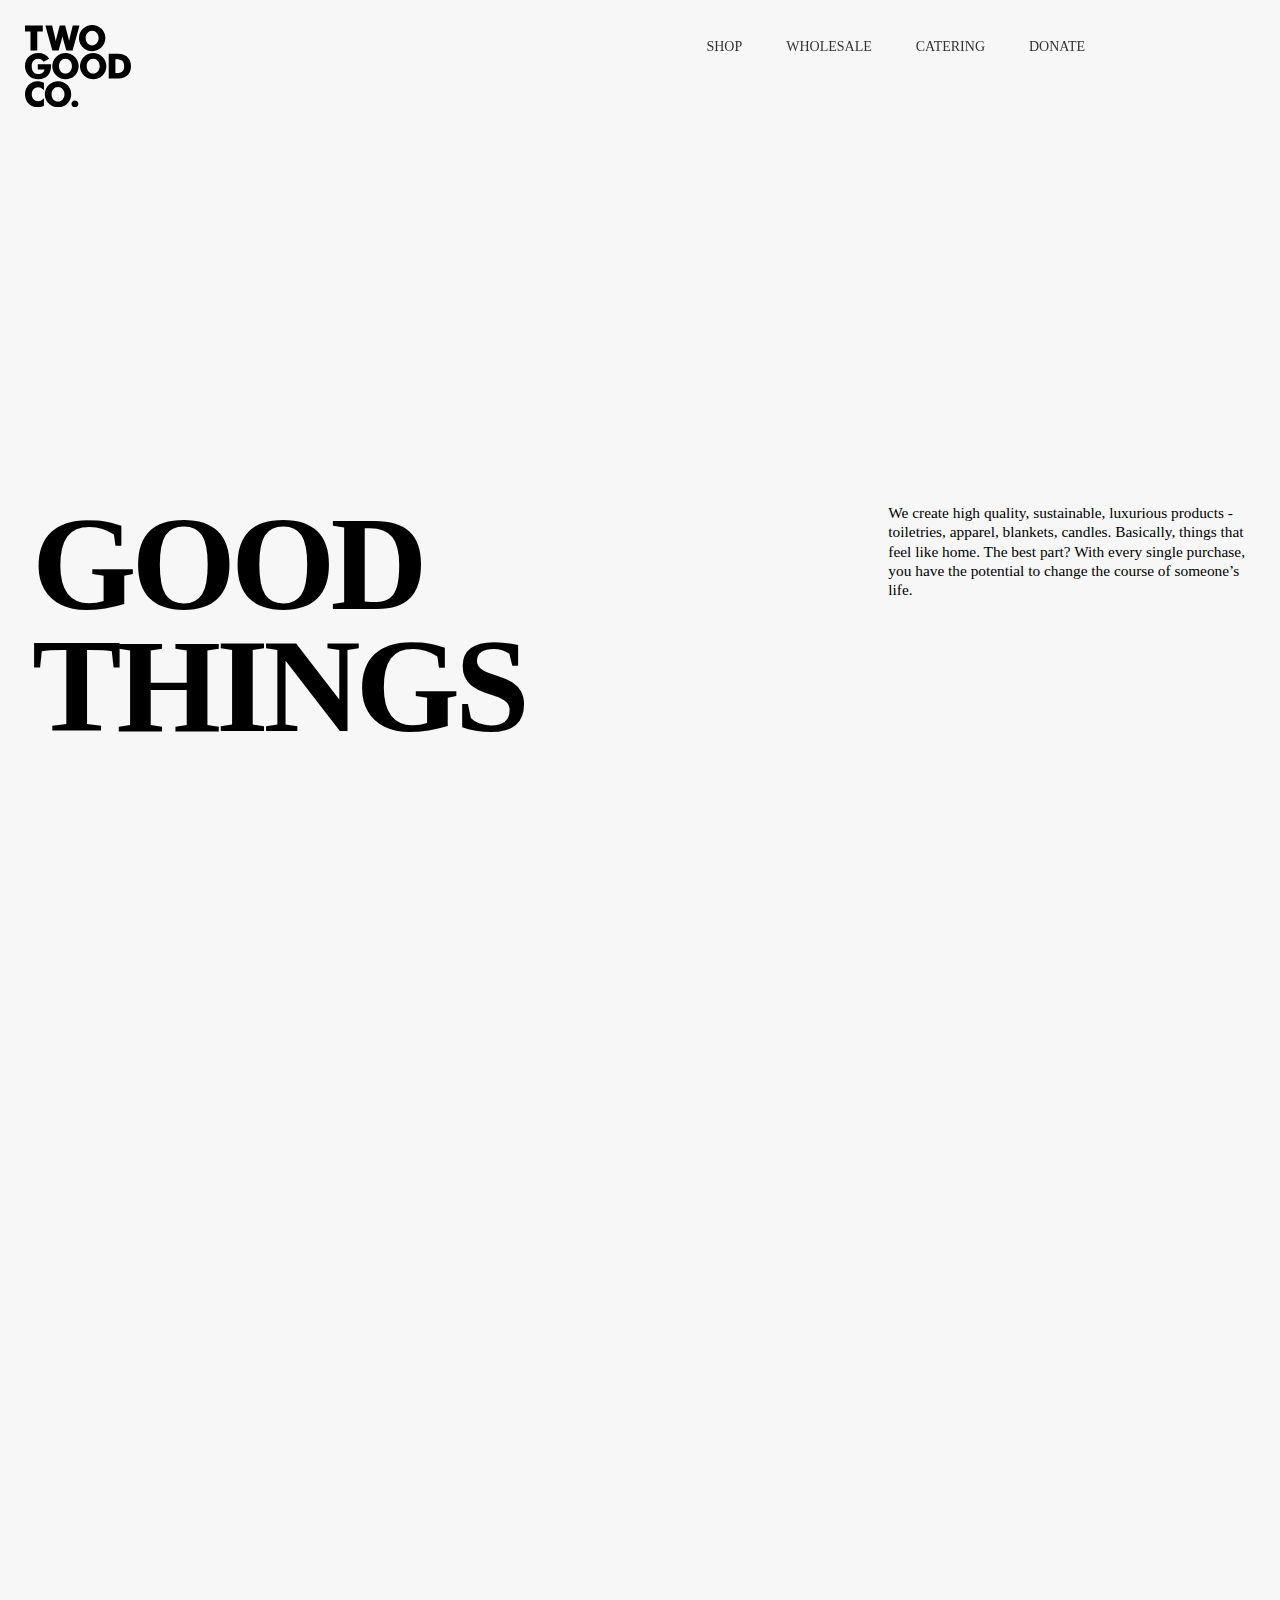
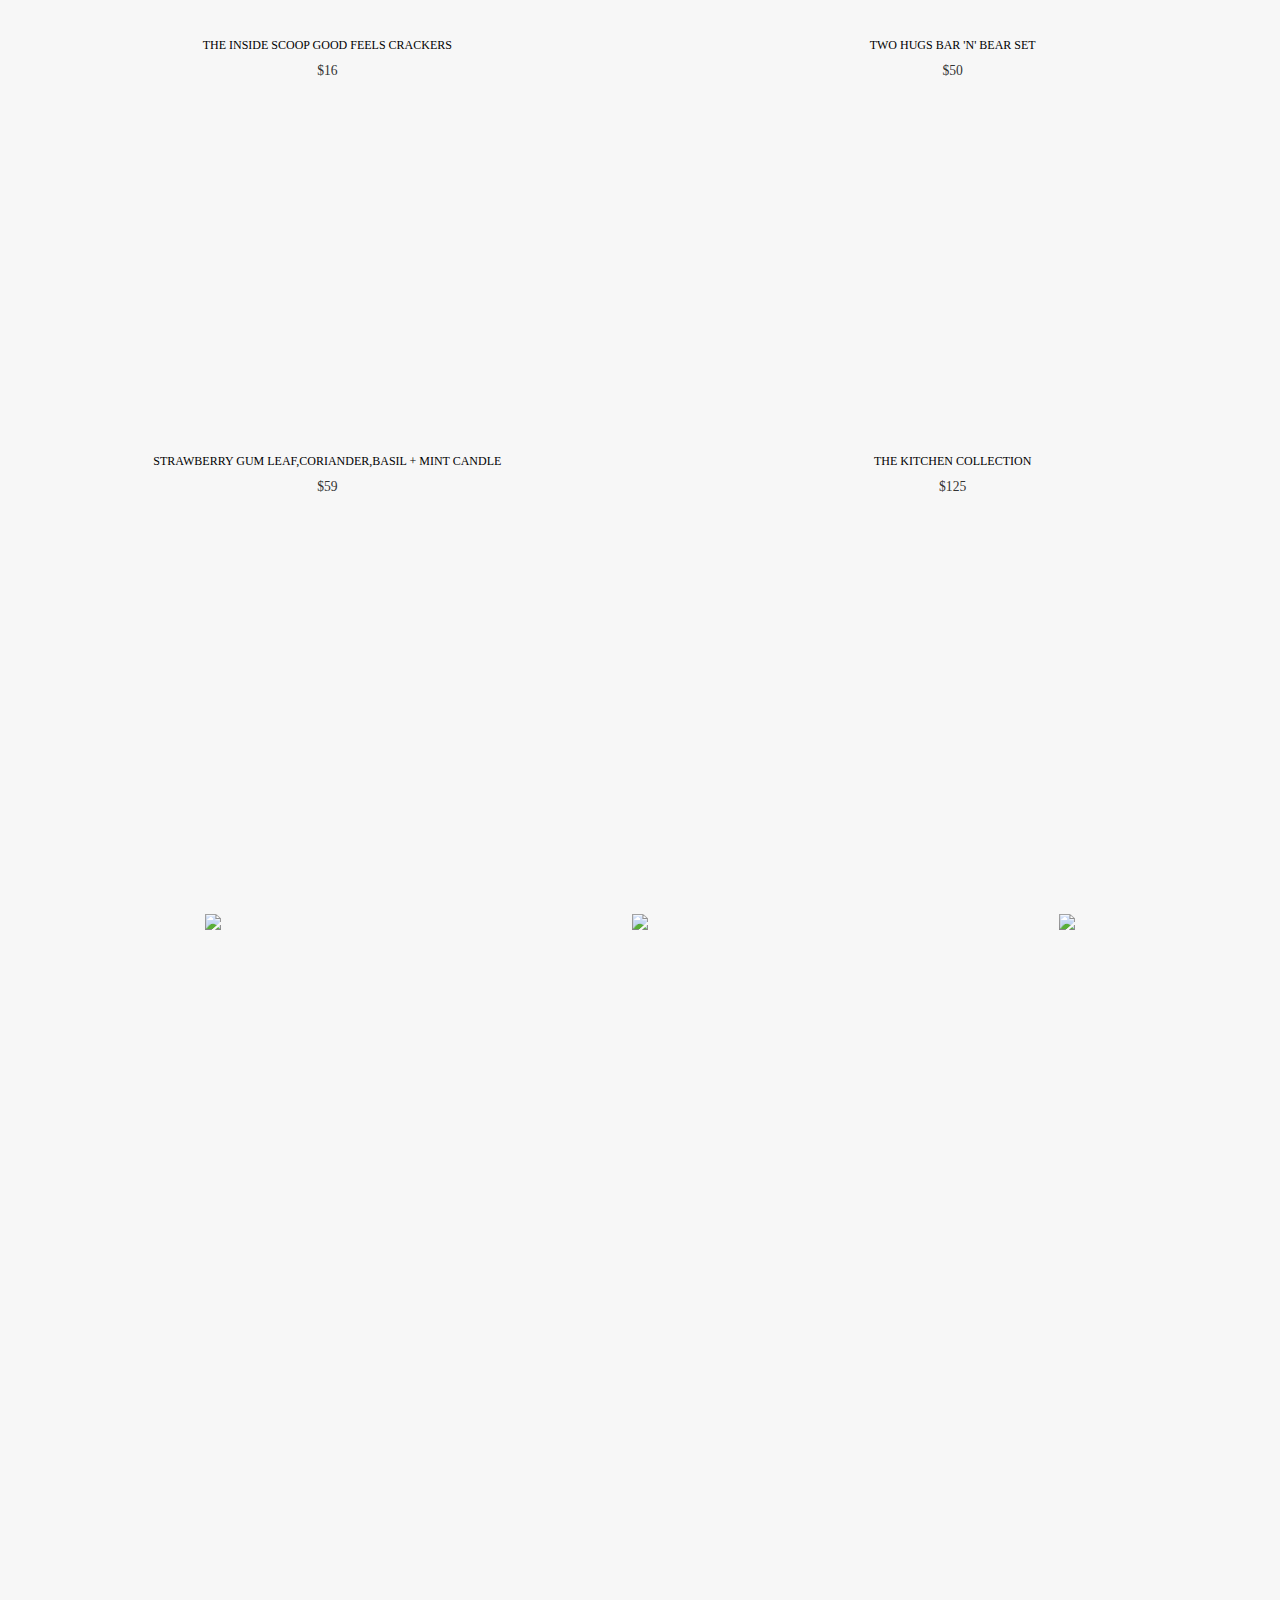
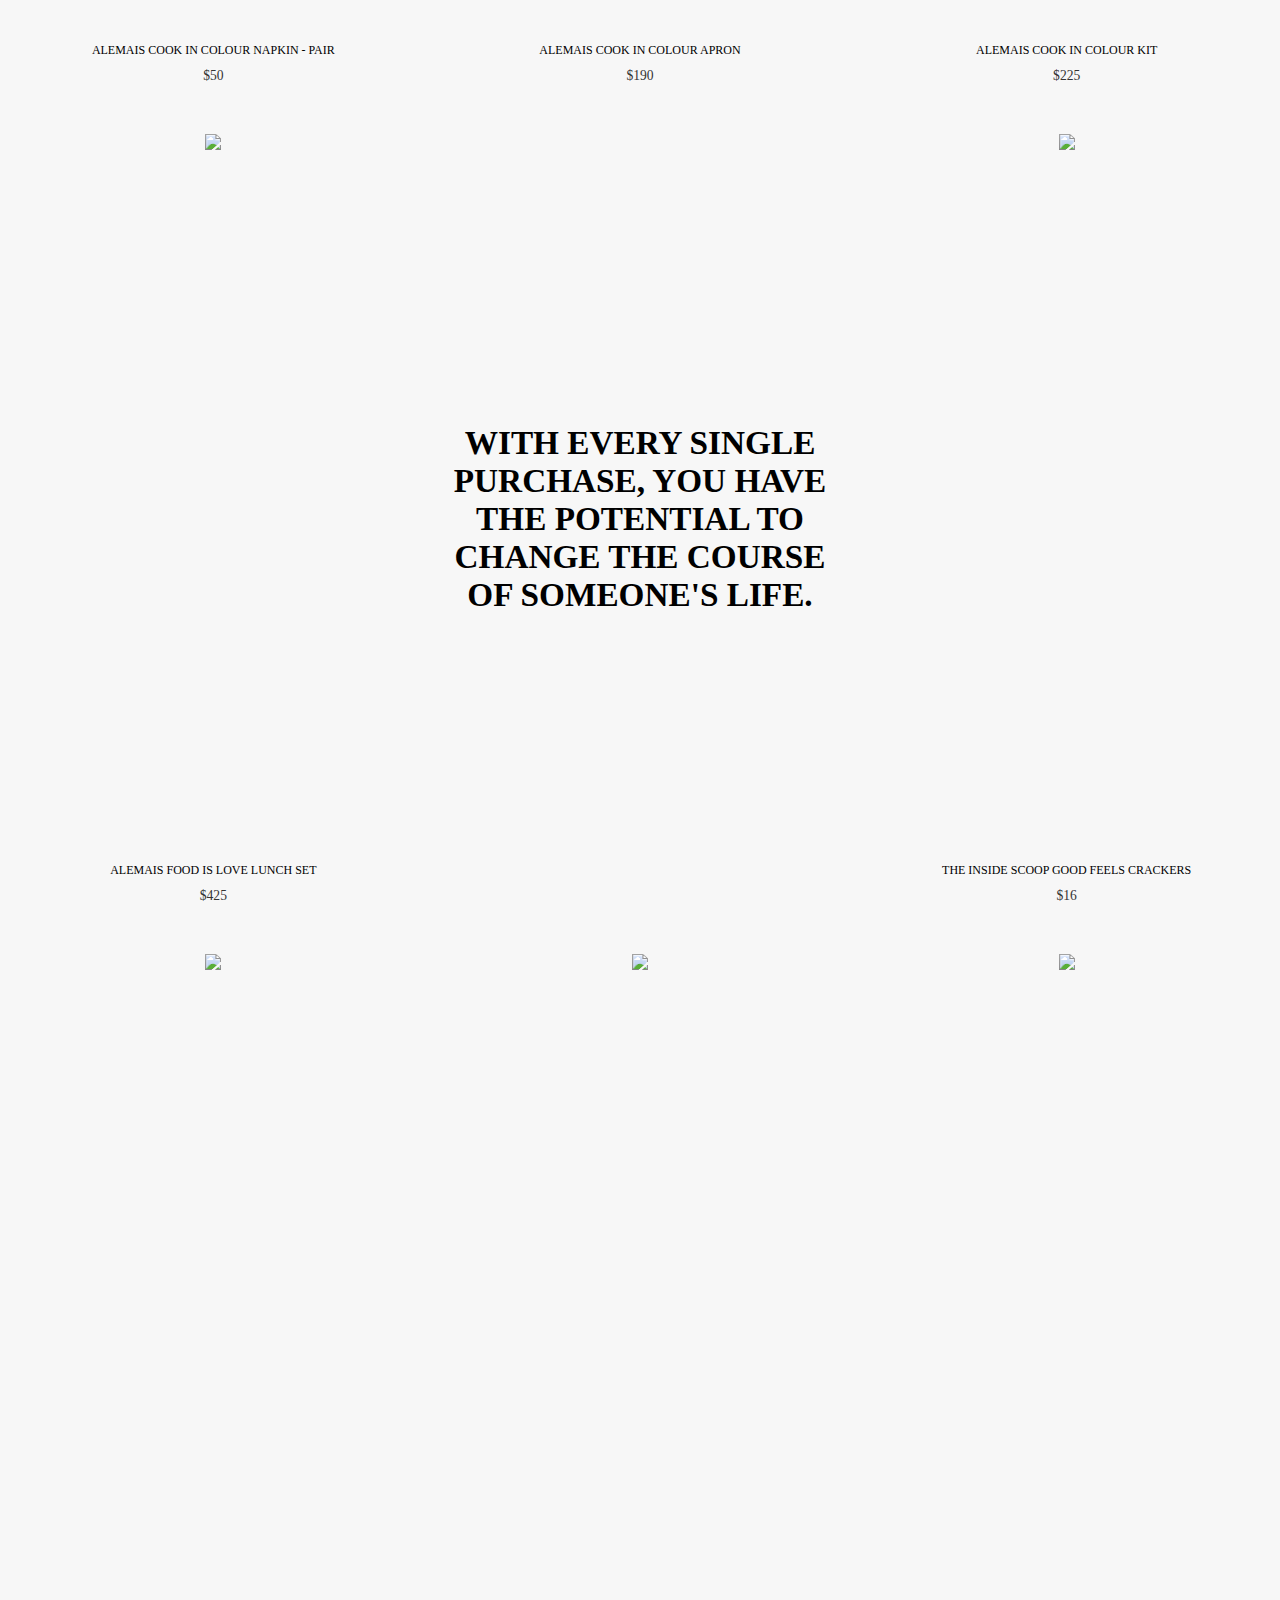
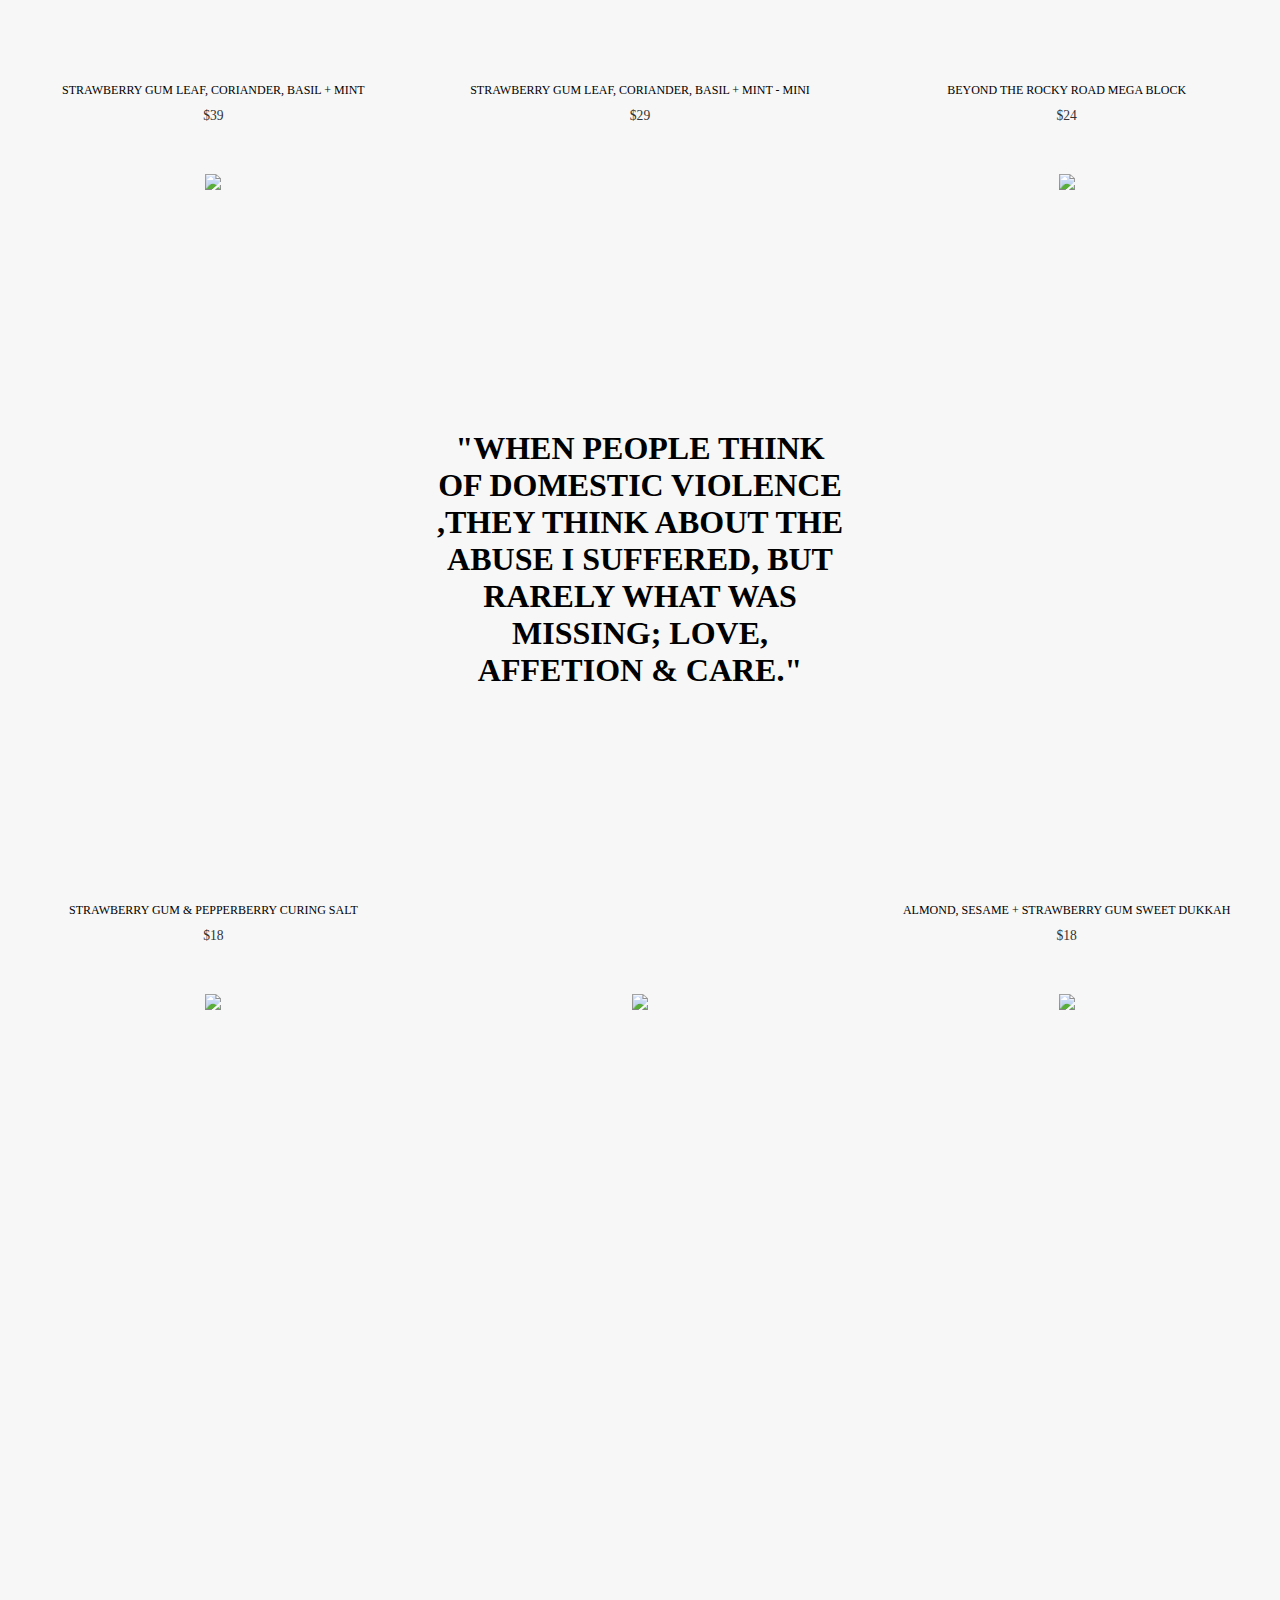
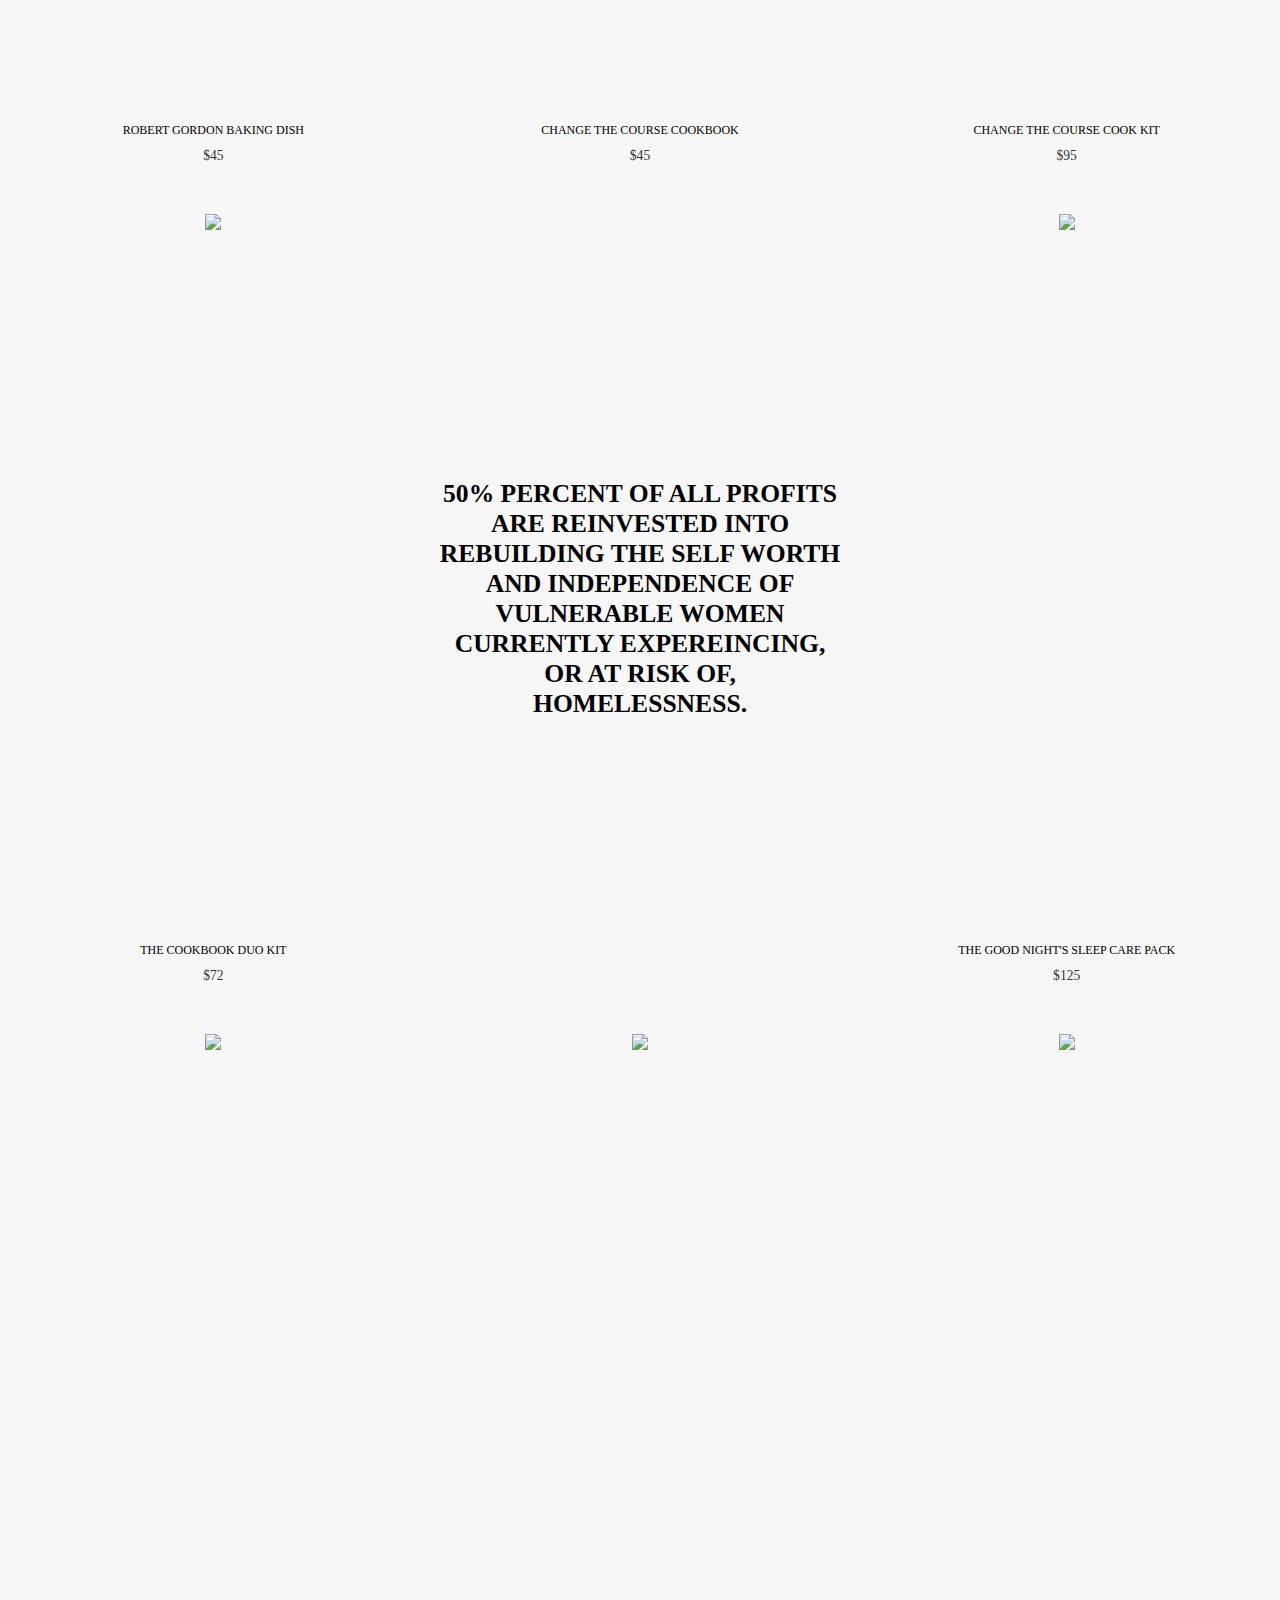
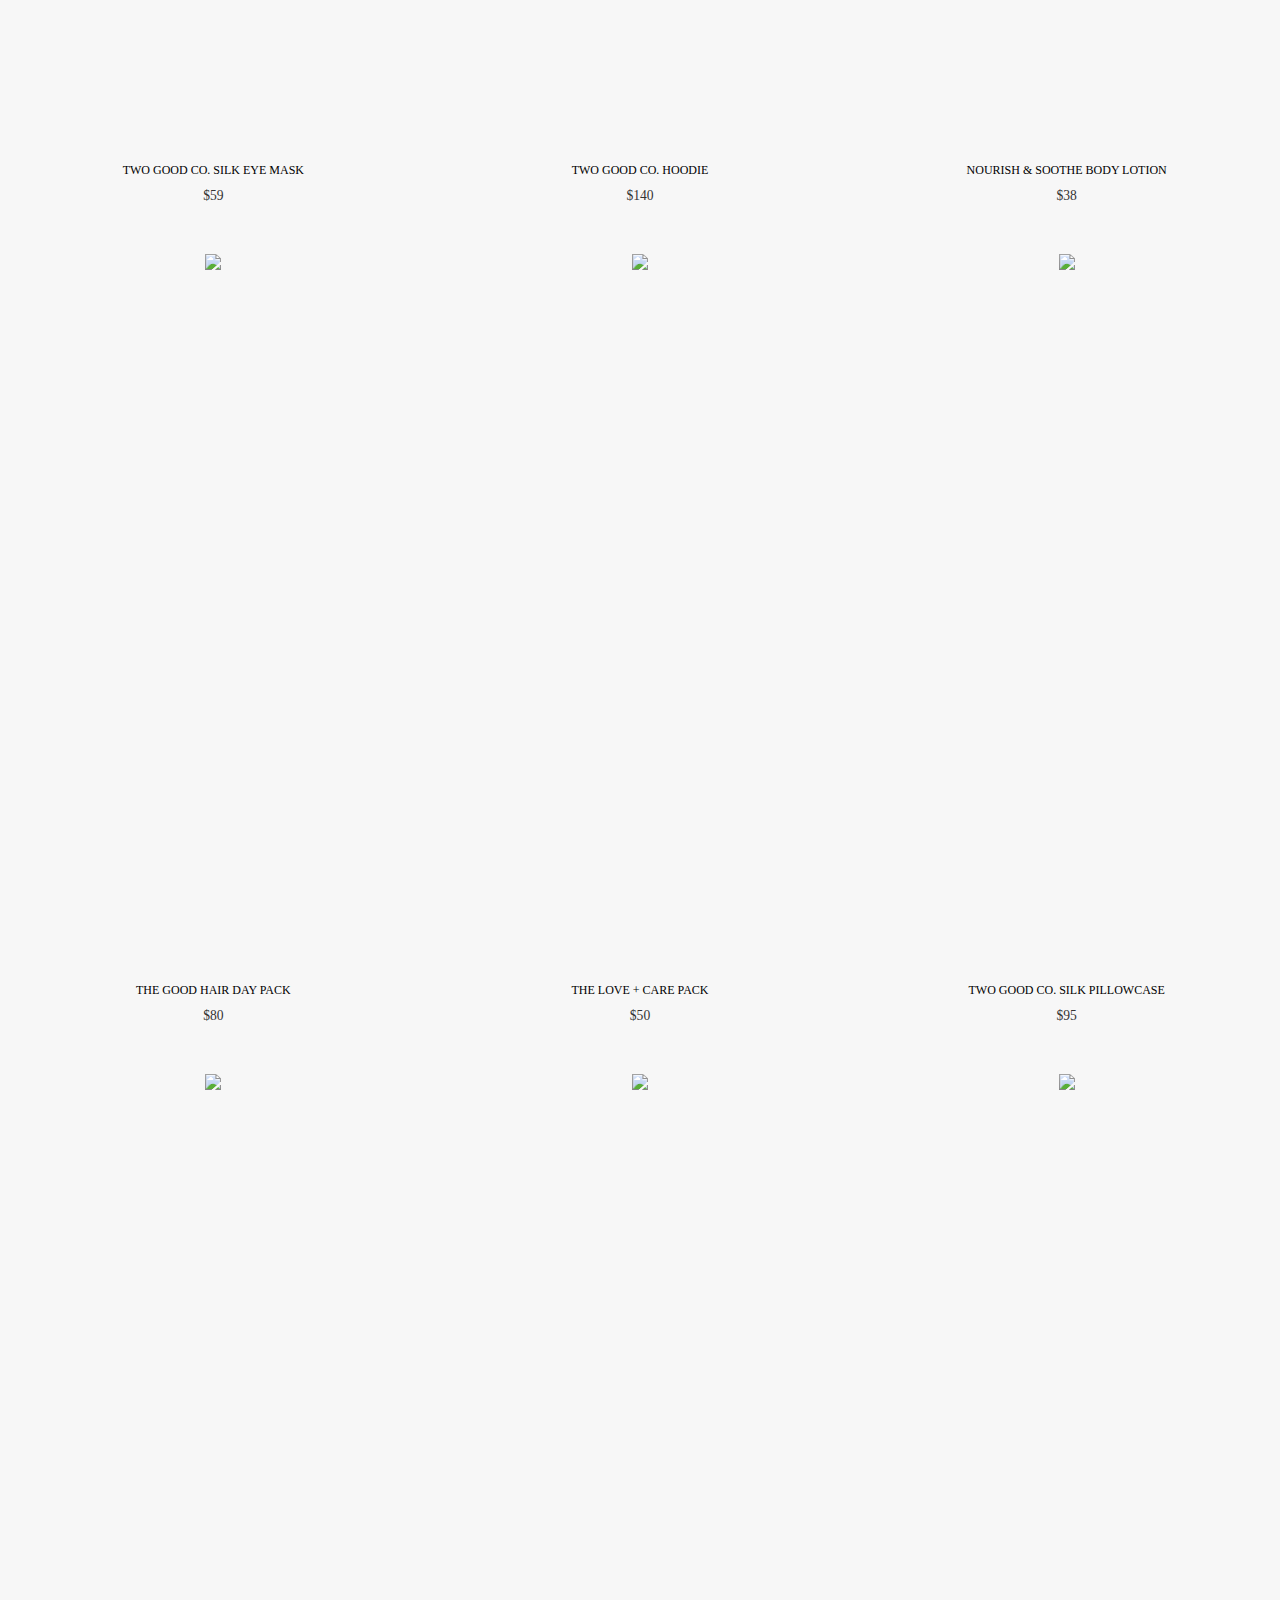
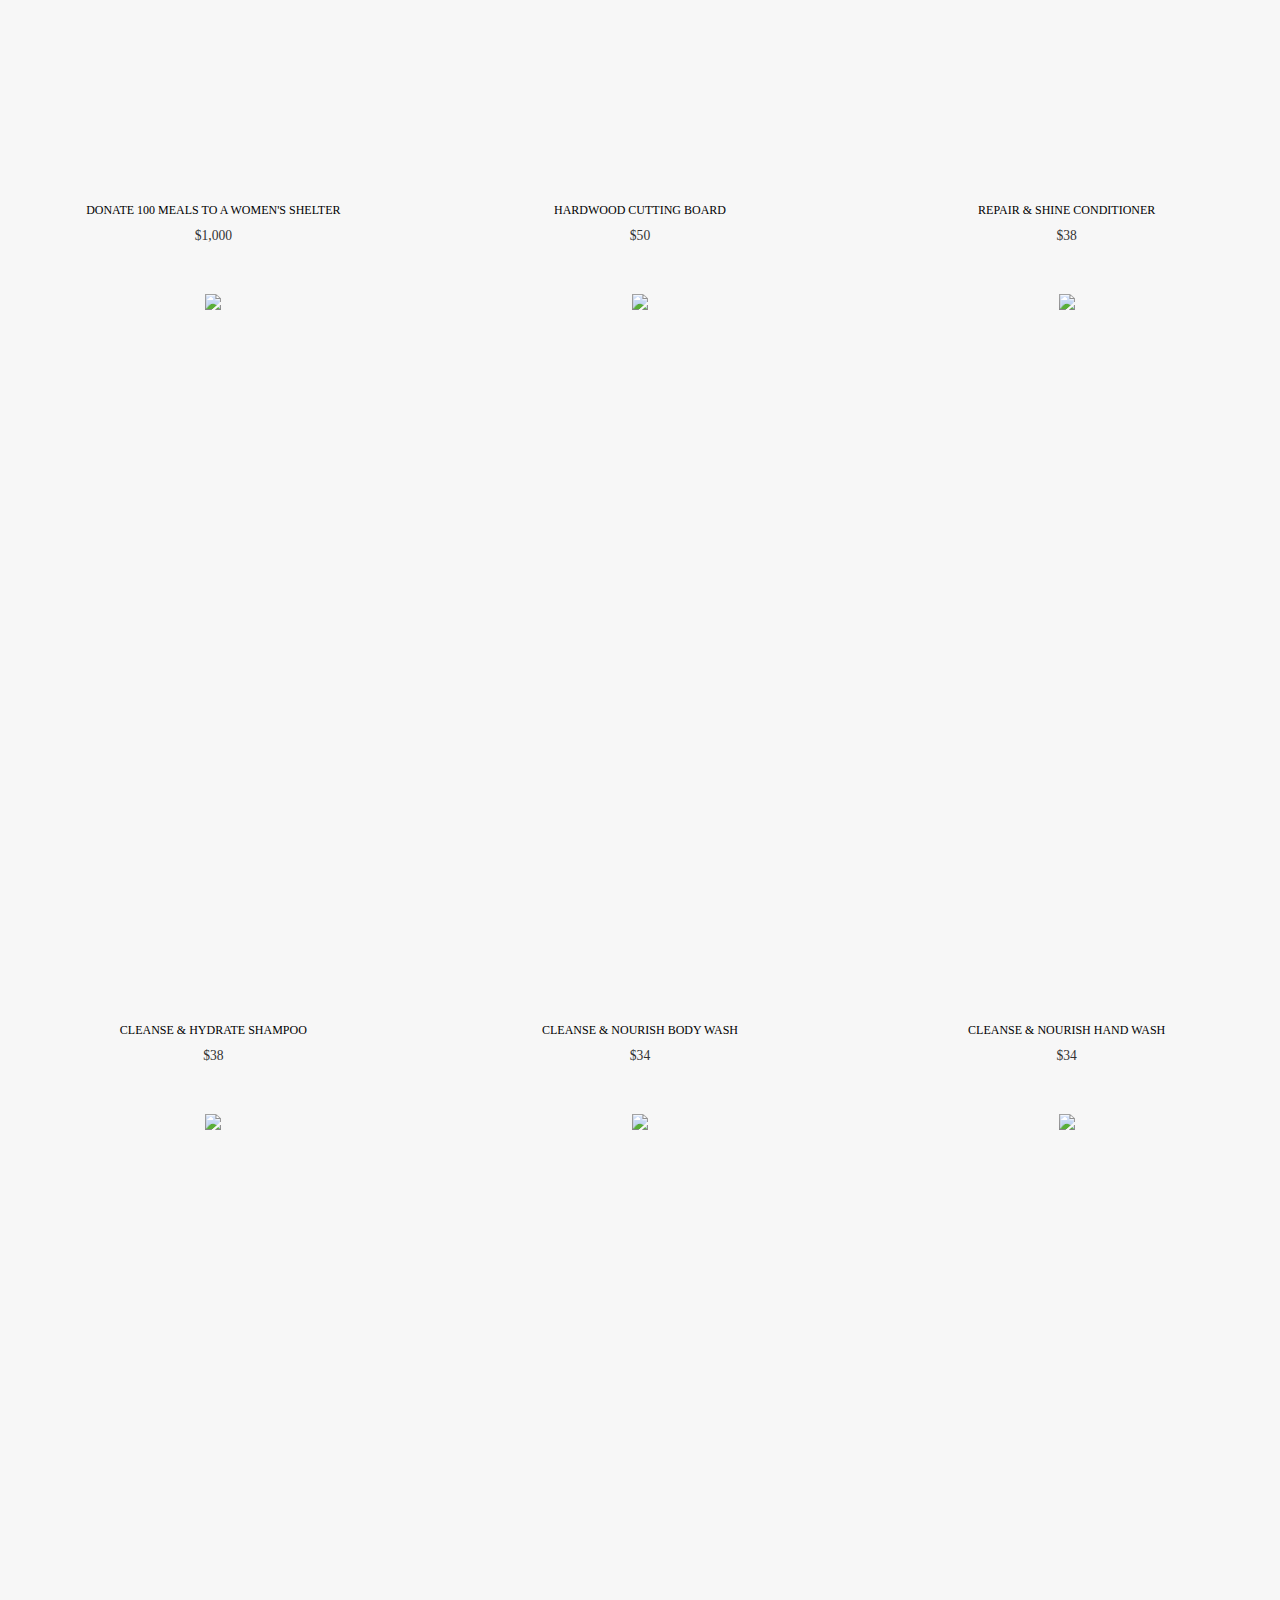
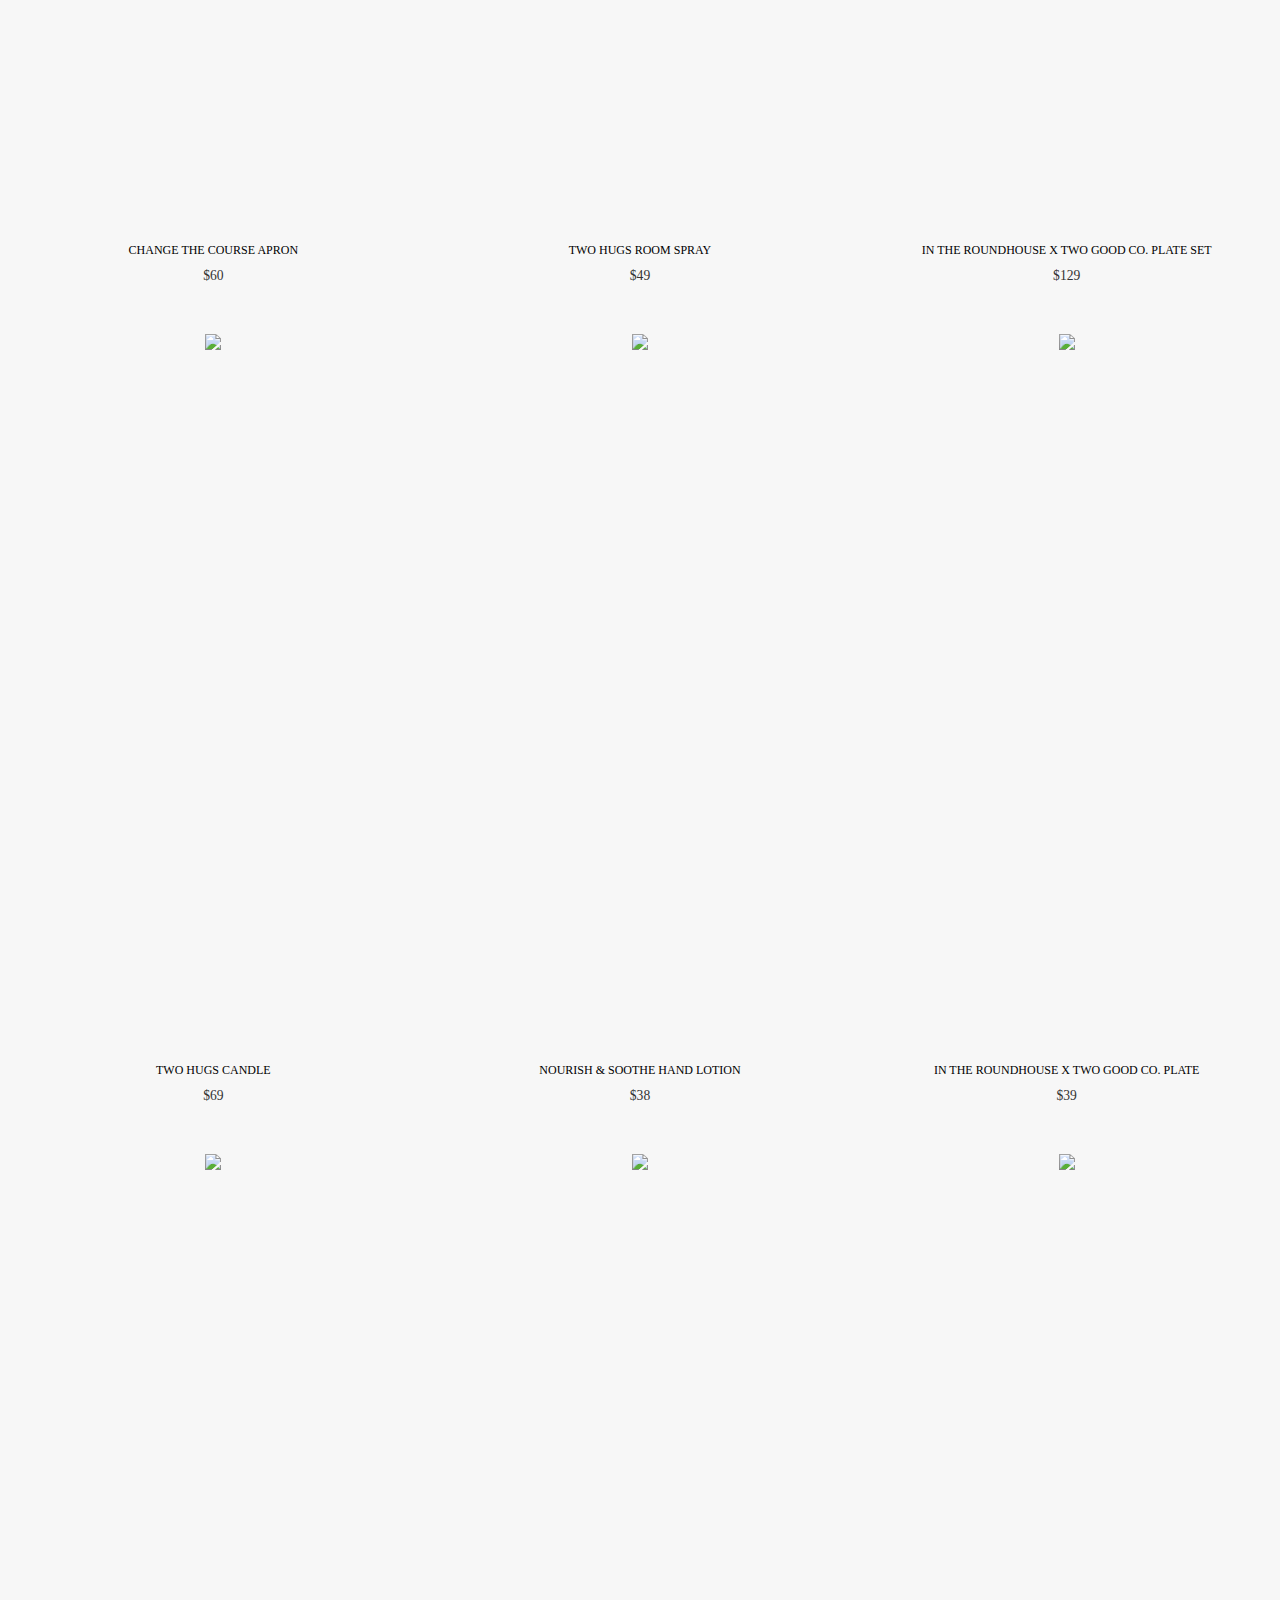
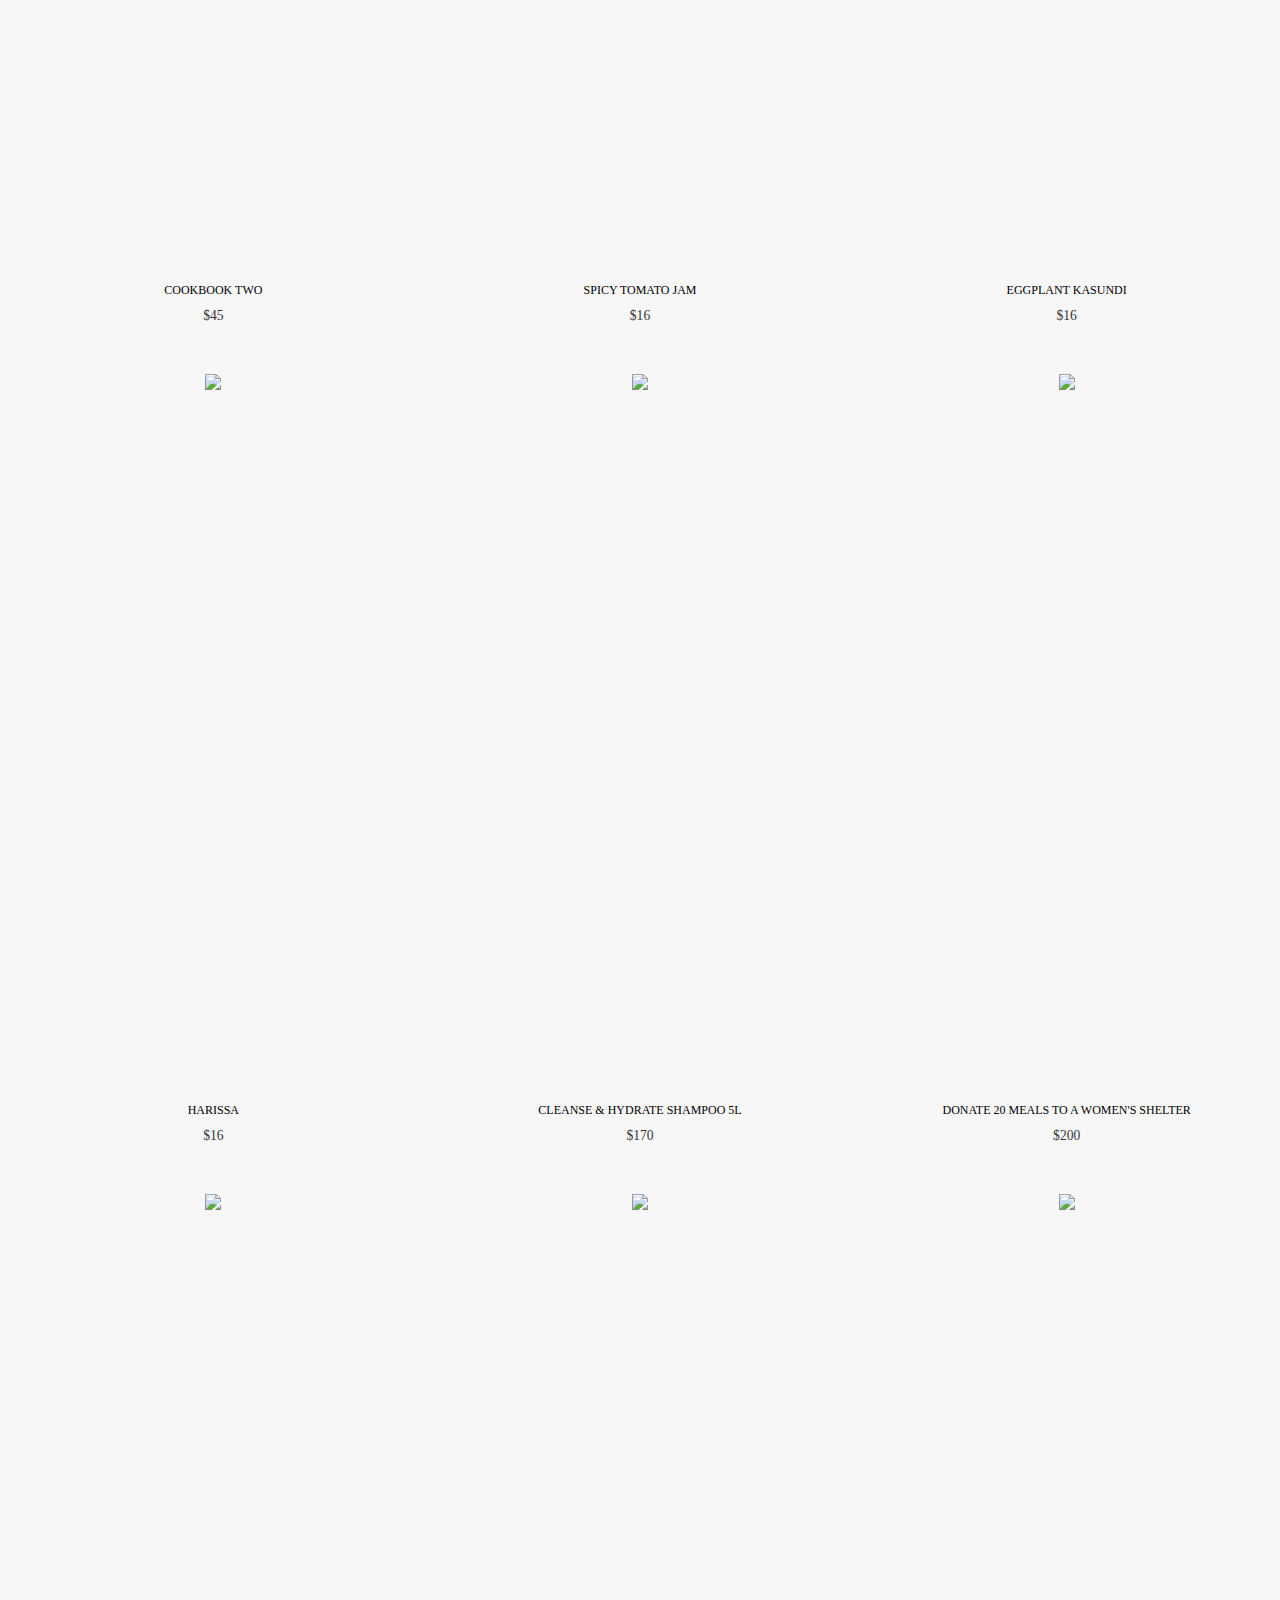
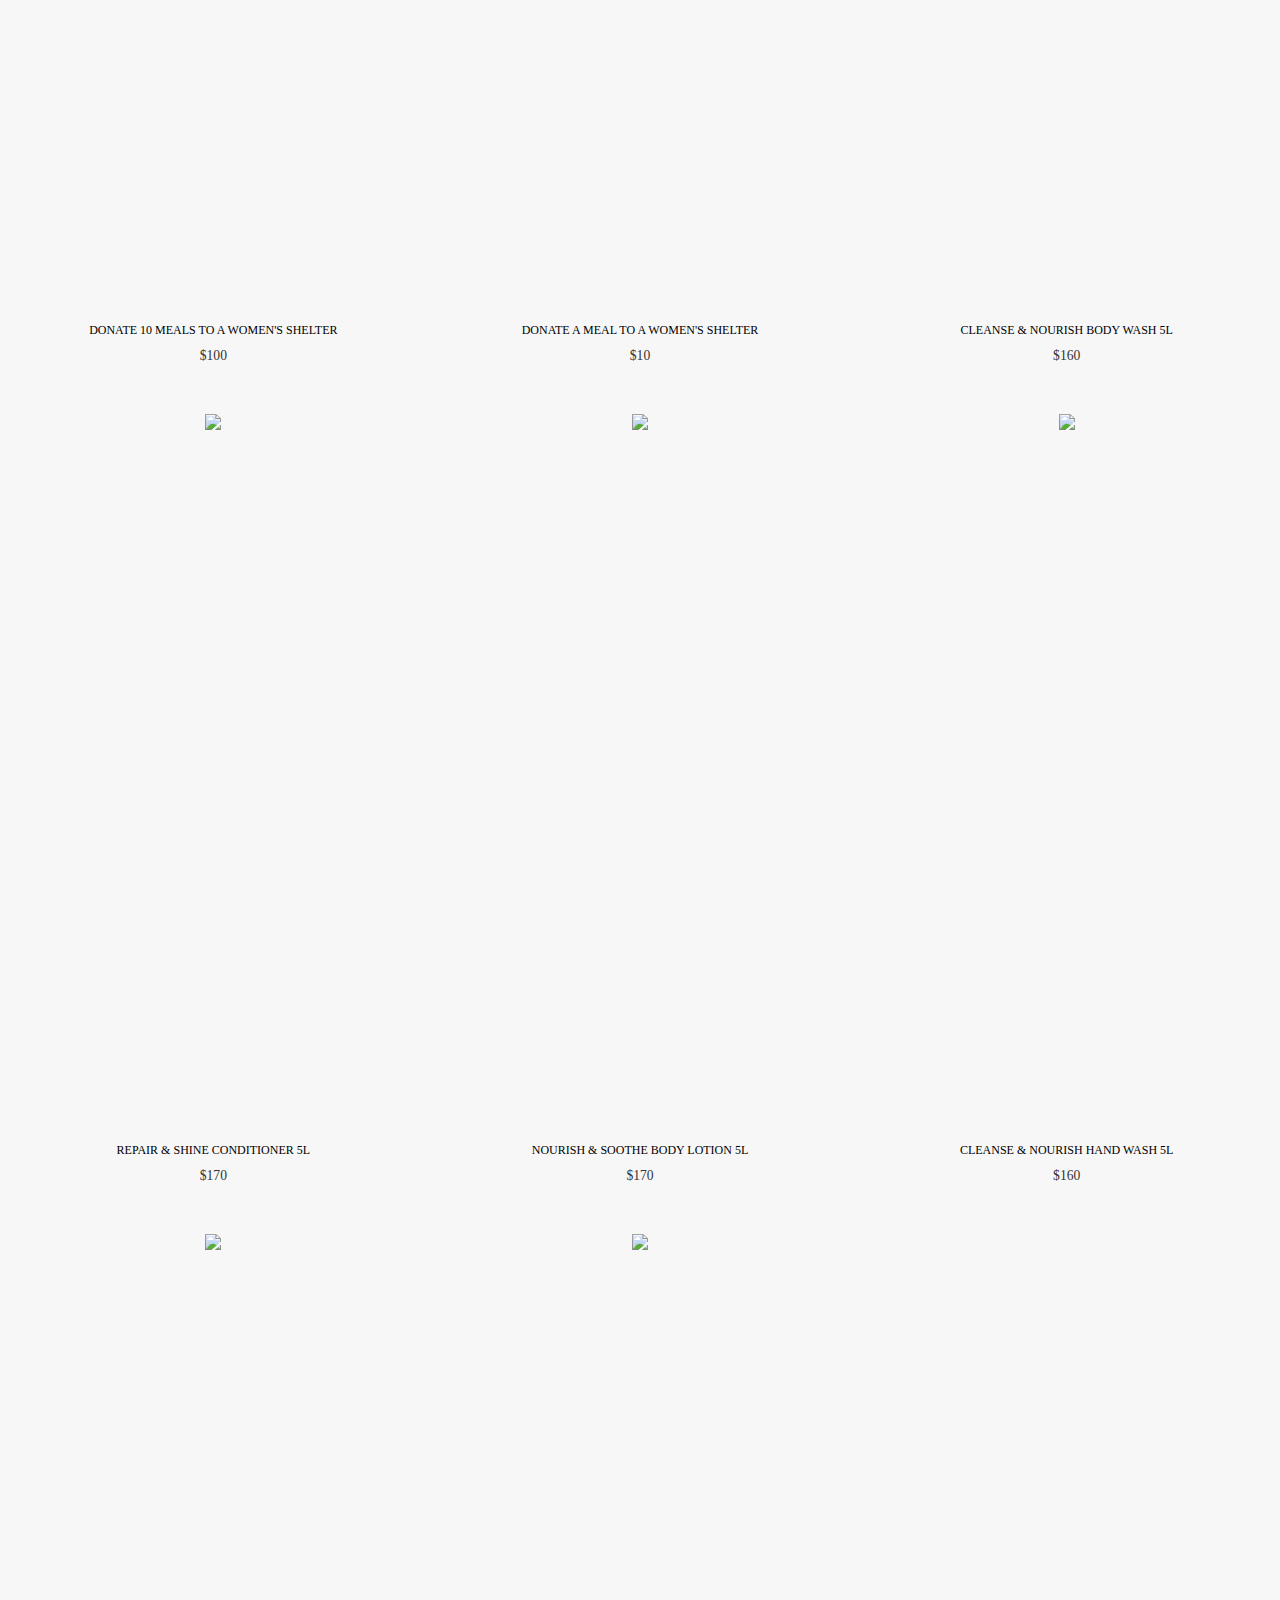
==== commit 6b3a3689: "Added row5 to row15 and the remaining part in shop.html" ====
--- a/shop.html
+++ b/shop.html
@@ -259,7 +259,339 @@
                 </div>
             </div>
         </div>
-        </div>
+
+        <div class="row5">
+            <div class="child-">
+                <img src="https://cdn.sanity.io/images/w8f1ak3c/production/9cf547e7c31316d337093cd1d8dced49d192bdf6-3000x3000.png/Mulberry-Silk-Eye-Mask-Two-Good-Co.png?w=640&h=640&auto=format">
+                <div class="details-prod">
+                    <h3>TWO GOOD CO. SILK EYE MASK</h3>
+                    <span>$59</span>
+                </div>
+            </div>
+            <div class="child-">
+                <img src="https://cdn.sanity.io/images/w8f1ak3c/production/7d180ca25ade6277a215b634318056d551de9da8-5000x5000.png/Website%20Products%20(5).png?w=640&h=640&auto=format">
+                <div class="details-prod">
+                    <h3>TWO GOOD CO. HOODIE</h3>
+                    <span>$140</span>
+                </div>
+            </div>
+            <div class="child-">
+                <img src="https://cdn.sanity.io/images/w8f1ak3c/production/a2e538db8e36e350dceecf8b153f67a51eebd05c-1408x1408.png/Nourish%20&%20Soothe%20Body%20Lotion%20Two%20Good%20Co.png?w=640&h=640&auto=format">
+                <div class="details-prod">
+                    <h3>NOURISH & SOOTHE BODY LOTION</h3>
+                    <span>$38</span>
+                </div>
+            </div>
+        </div>
+
+        <div class="row6">
+            <div class="child-">
+                <img src="https://cdn.sanity.io/images/w8f1ak3c/production/5ab8af5cab3341a0f327e6959ed036ecbe3dffea-5000x5000.png/Good-Hair-Day-Pack-Expanded-Two-Good-Co.png?w=640&h=640&auto=format">
+                <div class="details-prod">
+                    <h3>THE GOOD HAIR DAY PACK</h3>
+                    <span>$80</span>
+                </div>
+            </div>
+            <div class="child-">
+                <img src="https://cdn.sanity.io/images/w8f1ak3c/production/d6a2a4be8e3063d64648773f57f5f447609a93ab-5000x5000.png/Love-Care-Pack-Expanded-Two-Good-Co.png?w=640&h=640&auto=format">
+                <div class="details-prod">
+                    <h3>THE LOVE + CARE PACK</h3>
+                    <span>$50</span>
+                </div>
+            </div>
+            <div class="child-">
+                <img src="https://cdn.sanity.io/images/w8f1ak3c/production/95feb13b026e5c214debe4aff9f9e417dc648e73-2900x2900.png/Mulberry-Silk-Pillowcase-Two-Good-Co.png?w=640&h=640&auto=format">
+                <div class="details-prod">
+                    <h3>TWO GOOD CO. SILK PILLOWCASE</h3>
+                    <span>$95</span>
+                </div>
+            </div>
+        </div>
+
+
+        <div class="row7">
+            <div class="child-">
+                <img src="https://cdn.sanity.io/images/w8f1ak3c/production/5708a06a5c62e6ecd938d42647888efd72bc5907-1408x1407.png/Donate-100-meals-to-womens-shelter-two-good-co.png?rect=1,0,1407,1407&w=640&h=640&auto=format">
+                <div class="details-prod">
+                    <h3>DONATE 100 MEALS TO A WOMEN'S SHELTER</h3>
+                    <span>$1,000</span>
+                </div>
+            </div>
+            <div class="child-">
+                <img src="https://cdn.sanity.io/images/w8f1ak3c/production/0db4f46a337b384b89f62e8e728ba047f8da0e31-4306x4306.png/Hardwood%20Cutting%20Board%20XL%20Two%20Good%20Co.png?w=640&h=640&auto=format">
+                <div class="details-prod">
+                    <h3>HARDWOOD CUTTING BOARD</h3>
+                    <span>$50</span>
+                </div>
+            </div>
+            <div class="child-">
+                <img src="https://cdn.sanity.io/images/w8f1ak3c/production/8c93ffd94c3649ac5ae431d9928d606f1b7e80bb-1408x1408.png/Repair%20&%20Shine%20Conditioner%20Two%20Good%20Co.png?w=640&h=640&auto=format">
+                <div class="details-prod">
+                    <h3>REPAIR & SHINE CONDITIONER</h3>
+                    <span>$38</span>
+                </div>
+            </div>
+        </div>
+
+        <div class="row8">
+            <div class="child-">
+                <img src="https://cdn.sanity.io/images/w8f1ak3c/production/fd32cb5a89c680203e25b1e29921c7fcf17b8a3e-1408x1408.png/Cleanse%20&%20Hydrate%20Shampoo%20Two%20Good%20Co.png?w=640&h=640&auto=format">
+                <div class="details-prod">
+                    <h3>CLEANSE & HYDRATE SHAMPOO</h3>
+                    <span>$38</span>
+                </div>
+            </div>
+            <div class="child-">
+                <img src="https://cdn.sanity.io/images/w8f1ak3c/production/a8322c8a7b51e0ad54947a730aabb3f1c249c2a3-1408x1408.png/Cleanse%20&%20Nourish%20Body%20Wash%20Two%20Good%20Co.png?w=640&h=640&auto=format">
+                <div class="details-prod">
+                    <h3>CLEANSE & NOURISH BODY WASH</h3>
+                    <span>$34</span>
+                </div>
+            </div>
+            <div class="child-">
+                <img src="https://cdn.sanity.io/images/w8f1ak3c/production/63474079ab0c7723b75bd63b24d8bbc652349640-1408x1408.png/Cleanse%20&%20Nourish%20Hand%20Wash%20Two%20Good%20Co.png?w=640&h=640&auto=format">
+                <div class="details-prod">
+                    <h3>CLEANSE & NOURISH HAND WASH</h3>
+                    <span>$34</span>
+                </div>
+            </div>
+        </div>
+
+        <div class="row9">
+            <div class="child-">
+                <img src="https://cdn.sanity.io/images/w8f1ak3c/production/eefb2ef705089a970b4d2cee9def01ad8890c7da-4516x4516.png/Change%20the%20Course%20Apron%20Two%20Good%20Co.png?w=640&h=640&auto=format">
+                <div class="details-prod">
+                    <h3>CHANGE THE COURSE APRON</h3>
+                    <span>$60</span>
+                </div>
+            </div>
+            <div class="child-">
+                <img src="https://cdn.sanity.io/images/w8f1ak3c/production/e988fca3e4145b2bf46b9c922a9ef9dccfb8af16-1408x1407.png/Two%20Hugs%20Room%20Spray%20Two%20Good%20Co.png?rect=1,0,1407,1407&w=640&h=640&auto=format">
+                <div class="details-prod">
+                    <h3>TWO HUGS ROOM SPRAY</h3>
+                    <span>$49</span>
+                </div>
+            </div>
+            <div class="child-">
+                <img src="https://cdn.sanity.io/images/w8f1ak3c/production/1df8554d2e45b3e1ced4cd4e2c6ae9881e195cbd-5000x5000.png/In-The-Roundhouse-Two-Good-Co-Plate-Set.png?w=640&h=640&auto=format">
+                <div class="details-prod">
+                    <h3>IN THE ROUNDHOUSE X TWO GOOD CO. PLATE SET</h3>
+                    <span>$129</span>
+                </div>
+            </div>
+        </div>
+
+        <div class="row10">
+            <div class="child-">
+                <img src="https://cdn.sanity.io/images/w8f1ak3c/production/d38a94692dcb9250bb49632883f8e31c4a11e123-1408x1408.png/Two%20Hugs%20Candle%20Two%20Good%20Co.png?w=640&h=640&auto=format">
+                <div class="details-prod">
+                    <h3>TWO HUGS CANDLE</h3>
+                    <span>$69</span>
+                </div>
+            </div>
+            <div class="child-">
+                <img src="https://cdn.sanity.io/images/w8f1ak3c/production/99866b12faf44f7490e6037dc197947334ce0a72-1408x1408.png/Nourish%20&%20Soothe%20Hand%20Lotion%20Two%20Good%20Co.png?w=640&h=640&auto=format">
+                <div class="details-prod">
+                    <h3>NOURISH & SOOTHE HAND LOTION</h3>
+                    <span>$38</span>
+                </div>
+            </div>
+            <div class="child-">
+                <img src="https://cdn.sanity.io/images/w8f1ak3c/production/eaafdc2d7f8aa1132efd5214cf4ddafa00a6b02b-5000x5000.png/In-The-Roundhouse-Two-Good-Co-Plate.png?w=640&h=640&auto=format">
+                <div class="details-prod">
+                    <h3>IN THE ROUNDHOUSE X TWO GOOD CO. PLATE</h3>
+                    <span>$39</span>
+                </div>
+            </div>
+        </div>
+
+
+        <div class="row11">
+            <div class="child-">
+                <img src="https://cdn.sanity.io/images/w8f1ak3c/production/02240d01db2e8bdc5c630e9832ff7e0c7614f733-1876x1876.png/Cookbook-Two-Recipes-For-Resilience-Two-Good-Co.png?w=640&h=640&auto=format">
+                <div class="details-prod">
+                    <h3>COOKBOOK TWO</h3>
+                    <span>$45</span>
+                </div>
+            </div>
+            <div class="child-">
+                <img src="https://cdn.sanity.io/images/w8f1ak3c/production/8c6345e689f2b4db8ef6103a2741513a306bec35-2545x2431.png/Spicy-Tomato-Jam-Two-Good-Co.png?rect=0,1,2545,2430&w=640&h=611&auto=format">
+                <div class="details-prod">
+                    <h3>SPICY TOMATO JAM</h3>
+                    <span>$16</span>
+                </div>
+            </div>
+            <div class="child-">
+                <img src="https://cdn.sanity.io/images/w8f1ak3c/production/9abbc4a8506716e15d8b5c9fd2845222060e8c77-2523x2354.png/Eggplant-Kasundi-Two-Good-Co.png?rect=0,1,2523,2353&w=640&h=597&auto=format">
+                <div class="details-prod">
+                    <h3>EGGPLANT KASUNDI</h3>
+                    <span>$16</span>
+                </div>
+            </div>
+        </div>
+
+        <div class="row12">
+            <div class="child-">
+                <img src="https://cdn.sanity.io/images/w8f1ak3c/production/13249c575ec7e3ca88f5301b8337bc74cadbcef7-2505x2505.png/Harissa-Two-Good-Co.png?w=640&h=640&auto=format">
+                <div class="details-prod">
+                    <h3>HARISSA</h3>
+                    <span>$16</span>
+                </div>
+            </div>
+            <div class="child-">
+                <img src="https://cdn.sanity.io/images/w8f1ak3c/production/806a2f5e4cbbee3b6a94e5560e7f69e5f5e7983d-1408x1408.png/Cleanse%20&%20Hydrate%20Shampoo%205L%20Two%20Good%20Co.png?w=640&h=640&auto=format">
+                <div class="details-prod">
+                    <h3>CLEANSE & HYDRATE SHAMPOO 5L</h3>
+                    <span>$170</span>
+                </div>
+            </div>
+            <div class="child-">
+                <img src="https://cdn.sanity.io/images/w8f1ak3c/production/3dab242fa3387f3fc93a1663d944ff8fab1d00a7-2900x2900.png/Donate-20-meals-womens-shelter-two-good-co.png?w=640&h=640&auto=format">
+                <div class="details-prod">
+                    <h3>DONATE 20 MEALS TO A WOMEN'S SHELTER</h3>
+                    <span>$200</span>
+                </div>
+            </div>
+        </div>
+
+    
+        <div class="row13">
+            <div class="child-">
+                <img src="https://cdn.sanity.io/images/w8f1ak3c/production/824570b2e84d0680e91d6f8dddd97a06a7f349d2-2748x2748.png/Donate-10-meals-to-womens-shelter-two-good-co.png?w=640&h=640&auto=format">
+                <div class="details-prod">
+                    <h3>DONATE 10 MEALS TO A WOMEN'S SHELTER</h3>
+                    <span>$100</span>
+                </div>
+            </div>
+            <div class="child-">
+                <img src="https://cdn.sanity.io/images/w8f1ak3c/production/191fb1c3aff66e559d8bf9933f54bcd85d33ede5-1455x1455.png/Donate-a-meal-to-womens-shelter-two-good-co.png?w=640&h=640&auto=format">
+                <div class="details-prod">
+                    <h3>DONATE A MEAL TO A WOMEN'S SHELTER</h3>
+                    <span>$10</span>
+                </div>
+            </div>
+            <div class="child-">
+                <img src="https://cdn.sanity.io/images/w8f1ak3c/production/ee5740c1b1c4bd350cb3ae562cc3addb7bc28111-1408x1408.png/Cleanse%20&%20Nourish%20Body%20Wash%205L%20Two%20Good%20Co.png?w=640&h=640&auto=format">
+                <div class="details-prod">
+                    <h3>CLEANSE & NOURISH BODY WASH 5L</h3>
+                    <span>$160</span>
+                </div>
+            </div>
+        </div>
+
+
+
+        <div class="row14">
+            <div class="child-">
+                <img src="https://cdn.sanity.io/images/w8f1ak3c/production/7bafaed4be2a91f26b1f5ff41cd7b9effb609e69-1408x1408.png/Repair%20&%20Shine%20Conditioner%205L%20Two%20Good%20Co.png?w=640&h=640&auto=format">
+                <div class="details-prod">
+                    <h3>REPAIR & SHINE CONDITIONER 5L</h3>
+                    <span>$170</span>
+                </div>
+            </div>
+            <div class="child-">
+                <img src="https://cdn.sanity.io/images/w8f1ak3c/production/4510fc62eb28e605f8f47e823466e26d34e37371-1408x1408.png/Nourish%20&%20Soothe%20Body%20Lotion%205L%20Two%20Good%20Co.png?w=640&h=640&auto=format">
+                <div class="details-prod">
+                    <h3>NOURISH & SOOTHE BODY LOTION 5L</h3>
+                    <span>$170</span>
+                </div>
+            </div>
+            <div class="child-">
+                <img src="https://cdn.sanity.io/images/w8f1ak3c/production/a49dd4c1ac1cf2d941ddbb0129b8d7f04b6983aa-1408x1408.png/Cleanse%20&%20Nourish%20Hand%20Wash%205L%20Two%20Good%20Co.png?w=640&h=640&auto=format">
+                <div class="details-prod">
+                    <h3>CLEANSE & NOURISH HAND WASH 5L</h3>
+                    <span>$160</span>
+                </div>
+            </div>
+        </div>
+
+
+
+        <div class="row15">
+            <div class="child-">
+                <img src="https://cdn.sanity.io/images/w8f1ak3c/production/8c537553ae280c8e01db02c245d4b49d97dbc853-1408x1408.png/Nourish%20&%20Soothe%20Hand%20Lotion%205L%20Two%20Good%20Co.png?w=640&h=640&auto=format">
+                <div class="details-prod">
+                    <h3>NOURISH & SOOTEH HAND LOTION 5L</h3>
+                    <span>$170</span>
+                </div>
+            </div>
+            <div class="child-">
+                <img src="https://cdn.sanity.io/images/w8f1ak3c/production/55cf0869df62b00e47049a7d6011d07deebde040-5000x5000.png/Website%20Products%20(14).png?w=640&h=640&auto=format">
+                <div class="details-prod">
+                    <h3>GIFT MESSAGE</h3>
+                    <span>$5</span>
+                </div>
+            </div>
+            <div class="child-">
+            </div>
+        </div>
+
+
+
+        <footer>
+            <div id="label-input">
+            <label id="editableLabel" onclick="convertToInput()">ENTER YOUR EMAIL ADDRESS FOR GOOD</label>
+            <svg  class="my-svg" id="editableSvg" xmlns="http://www.w3.org/2000/svg" width="10" height="15" viewBox="0 0 10 15">
+              <path d="m2.828 15.555 7.777-7.779L2.828 0 0 2.828l4.949 4.948L0 12.727l2.828 2.828z"/></svg>
+          <input type="email" id="editableInput" class="editable-input" onblur="toggleInput()" style="display: none; border: none;">
+          </div>
+          <hr>
+      
+          </footer>
+
+
+          <div id="endpage" class="container">
+            <div class="column left">
+              <ul>
+                <span>CONNECT WITH US</span>
+                <li><a href="#">Facebook</a></li>
+                <li><a href="#">Instagram</a></li>
+                <li><a href="#">Twitter</a></li>
+                <li><a href="#">LinkedIn</a></li>
+                <li><a href="#">Youtube</a></li>
+              </ul>
+            </div>
+            <div class="column middle">
+              <svg id="twogoodlogo" width="200" height="202" viewBox="0 0 62 63" fill="none" xmlns="http://www.w3.org/2000/svg"
+                      class="go1438215768" style="transform: translate(0px, 0px);">
+                      <path
+                          d="M46.8316 0C42.9105 0 39.1501 1.59236 36.3775 4.42677C33.605 7.26119 32.0474 11.1055 32.0474 15.114C32.0474 19.1224 33.605 22.9667 36.3775 25.8011C39.1501 28.6355 42.9105 30.2279 46.8316 30.2279C50.7526 30.2279 54.513 28.6355 57.2856 25.8011C60.0582 22.9667 61.6158 19.1224 61.6158 15.114C61.6158 11.1055 60.0582 7.26119 57.2856 4.42677C54.513 1.59236 50.7526 0 46.8316 0Z"
+                          fill="currentColor"></path>
+                      <path
+                          d="M14.793 0C10.872 0 7.11154 1.59236 4.33897 4.42677C1.56639 7.26119 0.00878906 11.1055 0.00878906 15.114C0.00878906 19.1224 1.56639 22.9667 4.33897 25.8011C7.11154 28.6355 10.872 30.2279 14.793 30.2279C18.714 30.2279 22.4744 28.6355 25.247 25.8011C28.0196 22.9667 29.5772 19.1224 29.5772 15.114C29.5772 11.1055 28.0196 7.26119 25.247 4.42677C22.4744 1.59236 18.714 0 14.793 0Z"
+                          fill="currentColor"></path>
+                      <path d="M36.9805 32.7422L32.0366 37.7963L56.6819 62.9913L61.6258 57.9372L36.9805 32.7422Z"
+                          fill="currentColor"></path>
+                      <path d="M56.6836 32.7485L32.0383 57.9435L36.9822 62.9976L61.6275 37.8026L56.6836 32.7485Z"
+                          fill="currentColor"></path>
+                      <path d="M4.94386 32.7464L0 37.8005L24.6453 62.9955L29.5892 57.9414L4.94386 32.7464Z"
+                          fill="currentColor"></path>
+                      <path d="M24.647 32.7527L0.00170898 57.9477L4.94557 63.0018L29.5909 37.8068L24.647 32.7527Z"
+                          fill="currentColor"></path>
+                  </svg>
+            </div>
+            <div class="column right">
+              <span>THE NITTY GRITTIES</span>
+              <ul>
+                <li><a href="#">Good Things FAQs</a></li>
+                <li><a href="#">Good Food FAQs</a></li>
+                <li><a href="#">Good Places</a></li>
+                <li><a href="#">Pathways</a></li>
+                <li><a href="#">Careers</a></li>
+                <li><a href="#">Wholesale</a></li>
+              </ul>
+            </div>
+          </div>
+          <div id="endLinks">
+            <span class="left-last">&copy; TWO GOOD CO. 2024</span>
+            <a href="#" class="middle-last">TERMS OF USE</a>
+            <a href="#" class="right-last">PRIVACY POLICY</a>
+          </div>
+      
+          <div id="endmessage">
+            <p>We are proud and privileged to have our home on this land, and to be able to continue the long tradition of community coming together around food, begun thousands of years ago by First Nations peoples. As we stand together on this unceded land, we acknowledge our First Nations people, are the original custodians of this land, and we recognise their deep connection to land, water, sky and community which continues today. We pay our deep respects to community elders, past, present and emerging, for they hold the memories, the traditions, the culture and hopes of Aboriginal and Torres Strait Islander peoples. Always was, always will be Aboriginal land.</p>
+          </div>
+      
     </div>
         <!--<div class="child-">
             <p >WITH EVERY SINGLE PURCHASE,YOU HAVE THE POTENTIAL TO CHANGE THE COURSE OF SOMEONE'S LIFE.</p>
--- a/shop.css
+++ b/shop.css
@@ -142,7 +142,7 @@
     */
 
 #page2-2{
-    min-height: 200vh;
+    min-height: 100vh;
     width: 100%;
     background-color: #F7F7F7;
     position: relative;
@@ -295,8 +295,8 @@
 
 
 .child- img{
-    max-width: 90%;
-    height: 90%;
+    max-width: 80%;
+    height: 80%;
     object-fit: contain;
     z-index: 1;
 }
@@ -338,4 +338,169 @@
 
 .child- #text3{
     font-size: 2vw;
-}+}
+
+.row5, .row6, .row7, .row8, .row9, .row10, .row11, .row12, .row13, .row14, .row15{
+    background-color: #F7F7F7;
+    display: flex;
+    width: 100%;
+}
+
+.child- img{
+    max-width: 90%;
+    height: 90%;
+}
+
+
+footer{
+    height: 100%;
+    width: 100%;
+    background-color:#F7F7F7;
+    margin-bottom: 10vw;
+    margin-top: 10vw;
+}
+
+#label-input{
+    display: flex;
+    flex-direction: row;
+}
+
+
+#editableLabel{
+    font-family: futura;
+    font-weight: bold;
+    font-size: 3vw;
+    display: flex;
+    cursor: pointer;
+    padding-right: 30vw;
+    padding-left: 2vw;
+}
+
+footer .my-svg{
+    align-items: flex-end;
+    
+}
+
+footer hr{
+    border-bottom:0px solid #000; /* Set the color and thickness of the line */
+    width: 95%; /* Adjust the width */
+    padding-left: 30px;
+    padding-right: 30px;
+    margin-left: 2vw;
+    margin-right: 5vw;
+    margin-top: 1vw;
+    
+}
+
+
+#editableInput{
+    display: none;
+    width: 95%;
+    background-color: #F7F7F7;
+    height: 3vw;
+    border: none;
+    border: 0px solid transparent;
+    font-size: 4vw; /* Adjust font size as needed */
+    outline: none;
+    color: #000;
+    margin-left: 2vw;
+    text-transform: uppercase;
+    font-weight: 900;
+    letter-spacing: 0.2vw;
+  }
+
+  endpage{
+    background-color: #F7F7F7;
+    min-height: 100vh;
+    width: 100%;
+}
+
+.container{
+    display: flex;
+    justify-content: space-between;
+    width: 100%;
+    margin: 0 auto;
+}
+
+.column{
+    flex: 1;
+    padding: 20px;
+
+}
+
+.left, .right {
+    font-size: 16px;
+    width: 20%;
+    margin-top: 10vw;
+    line-height: 2vw;
+}
+
+.right{
+    justify-content: center;
+    text-align: right;
+}
+
+
+.middle {
+    width: 60%;
+    display: flex;
+    justify-content: center;
+    align-items: center;
+    flex-direction: column;
+}
+
+ul{
+    list-style-type: none;
+}
+
+span{
+    color: #333;
+    font-size: 10px;
+}
+
+
+li a{
+    text-decoration: none;
+    color: #000;
+}
+
+#endLinks{
+    display: flex;
+    justify-content: space-between;
+    align-items: center;
+    padding: 5px;
+    flex-direction: row;
+    gap: 10px;
+    padding-bottom: 1vw;
+}
+
+.left-last, .middle-last , .right-last{
+    flex-direction: row;
+    font-size: 12px ;
+    padding: 1vw;
+    text-decoration: none;
+    color: #333;
+    gap: 30px;
+}
+
+.left-last{
+    text-align: left;
+    flex-direction: row;
+}
+
+#endmessage{
+    display: flex;
+    align-items: center;
+    justify-content: center;
+}
+
+#endmessage p{
+    align-items: center;
+    justify-content: center;
+    text-align: center;
+    font-size: 16px;
+    padding-left: 3vw;
+    padding-right: 3vw;
+    padding-top: 3vw;
+    padding-bottom: 4vw;
+}
